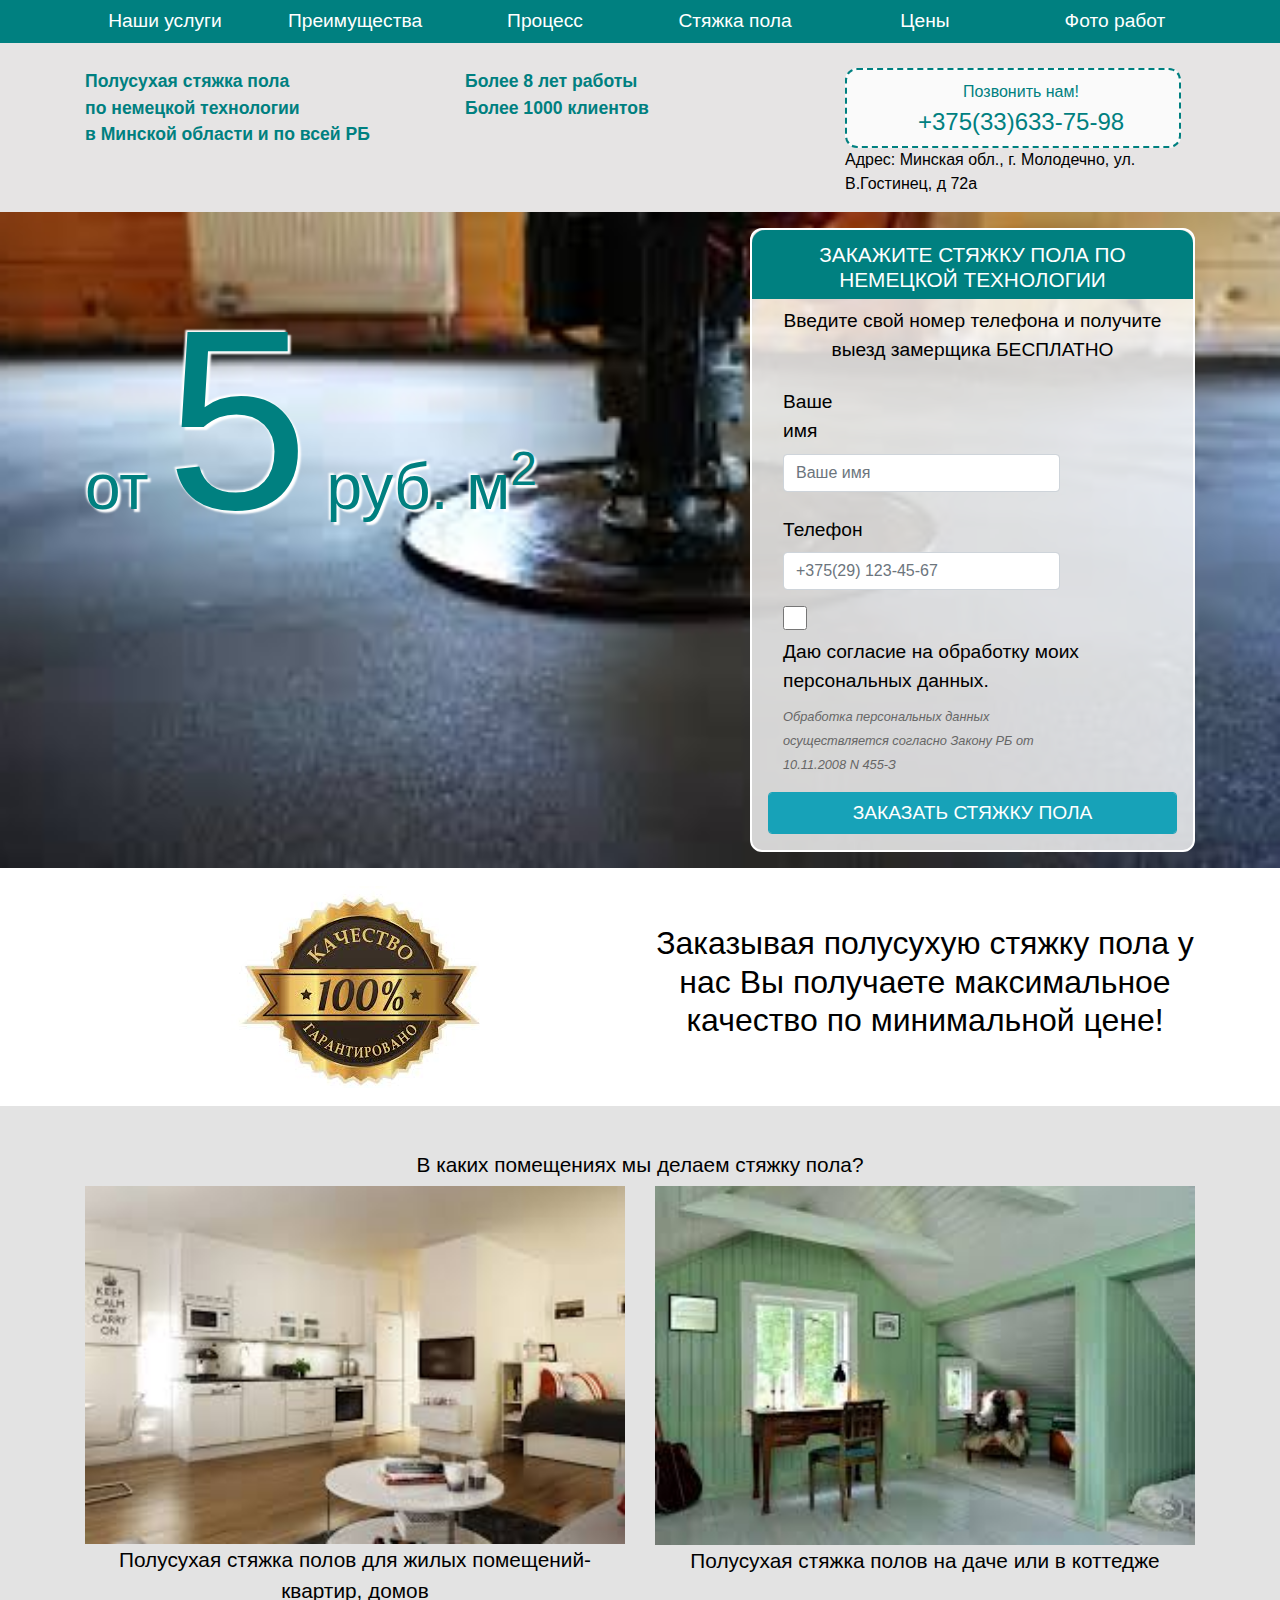
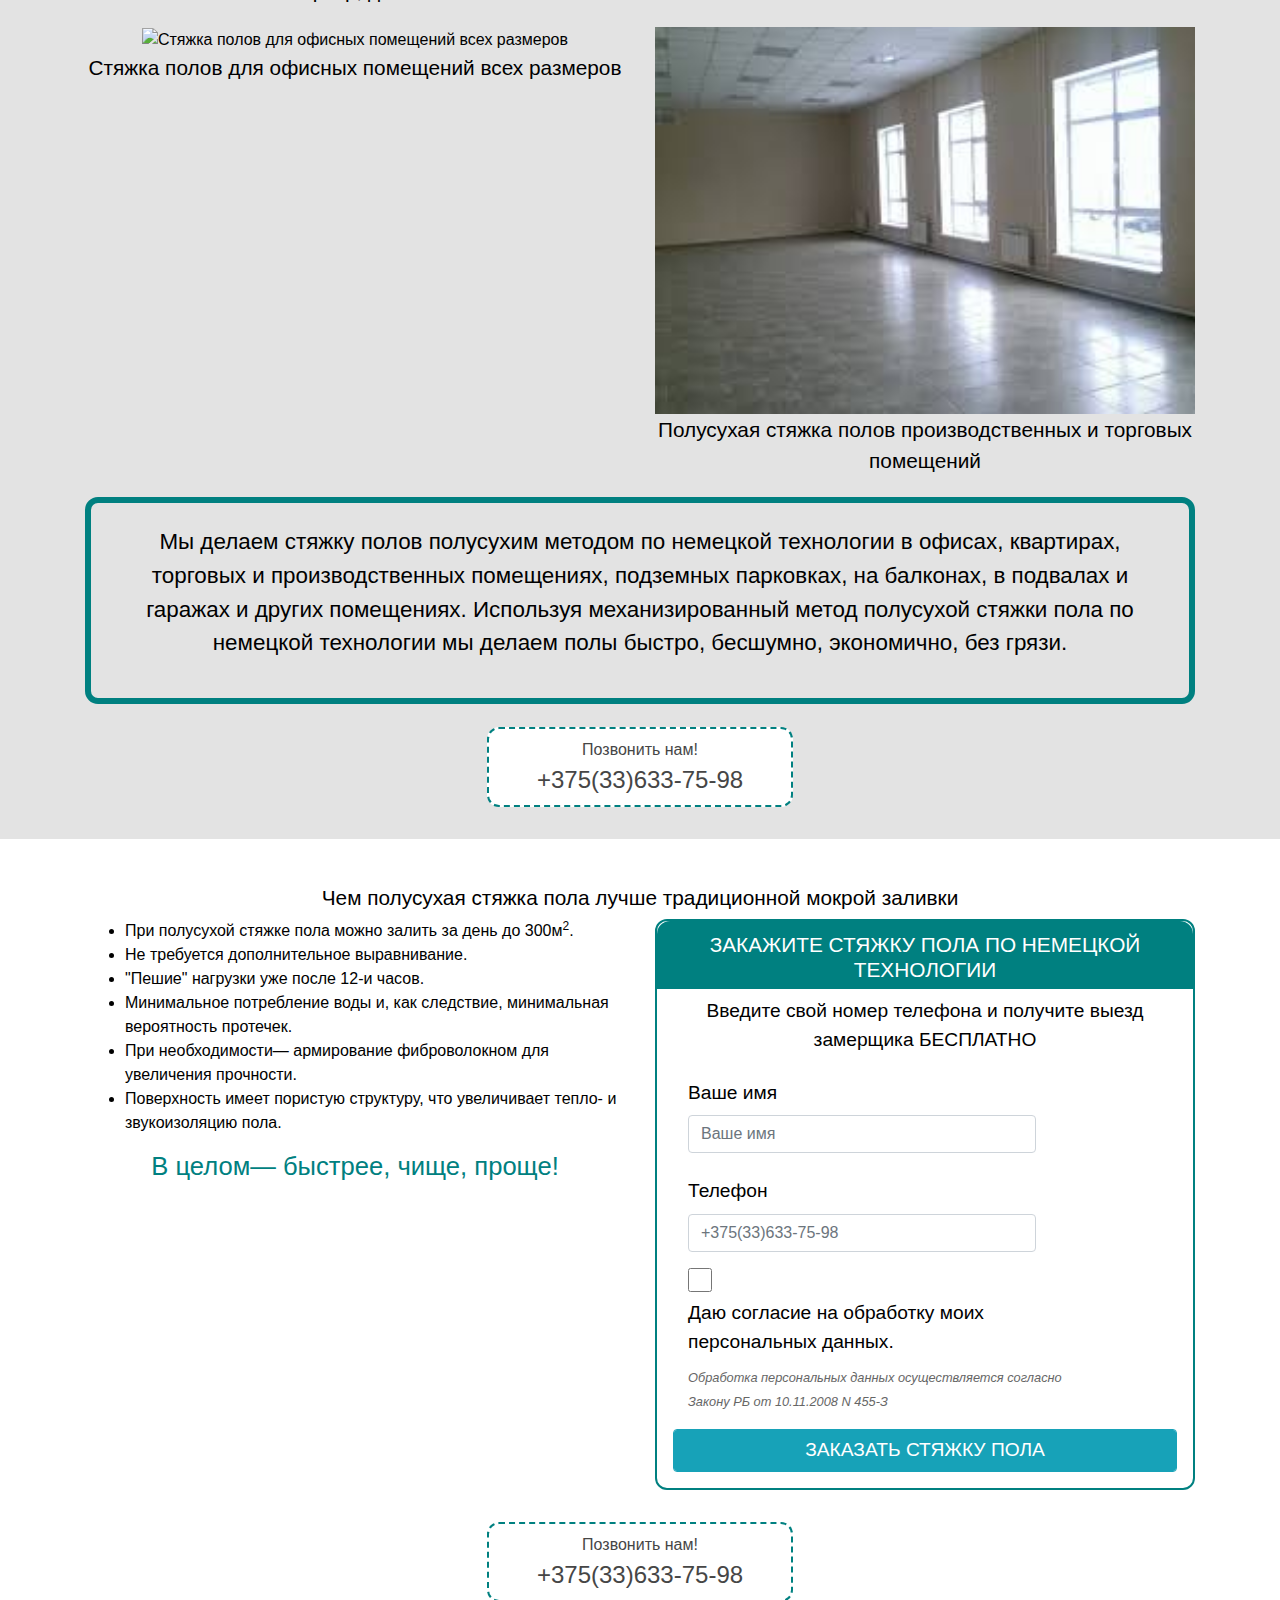
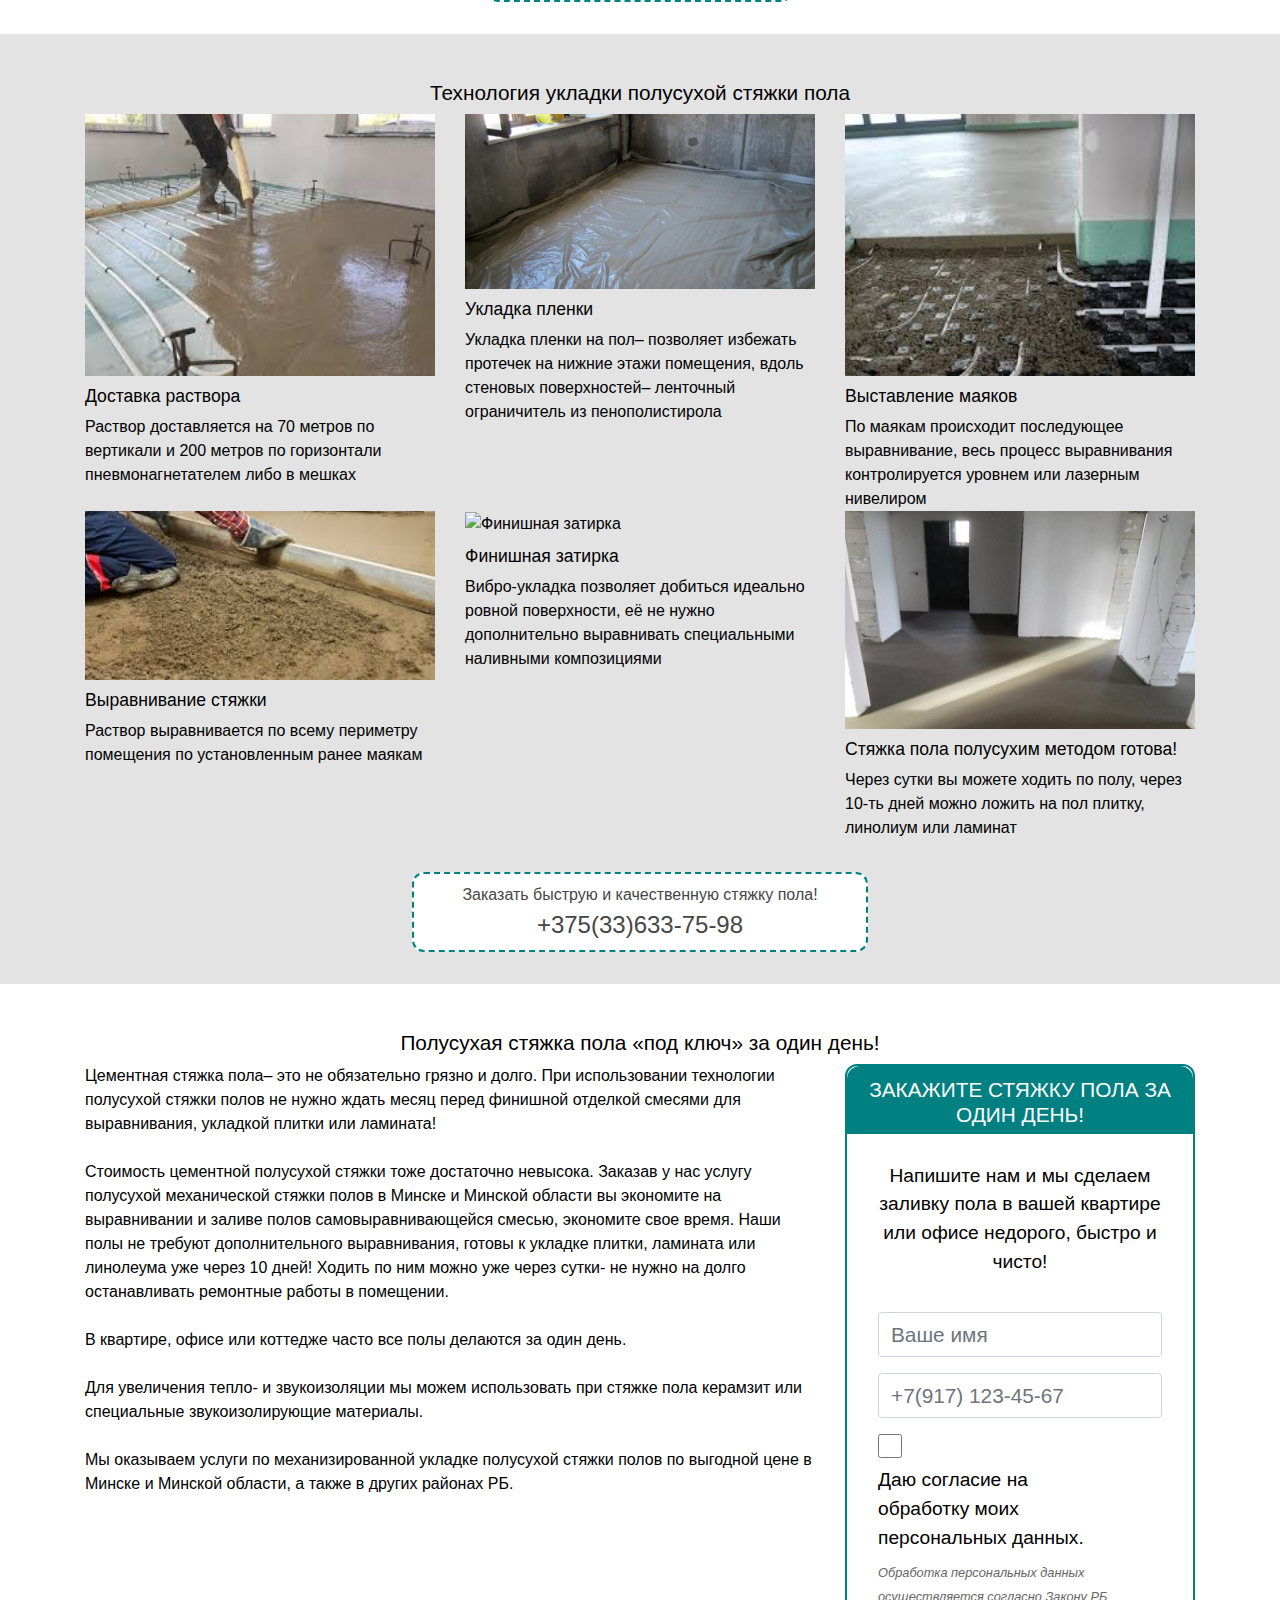
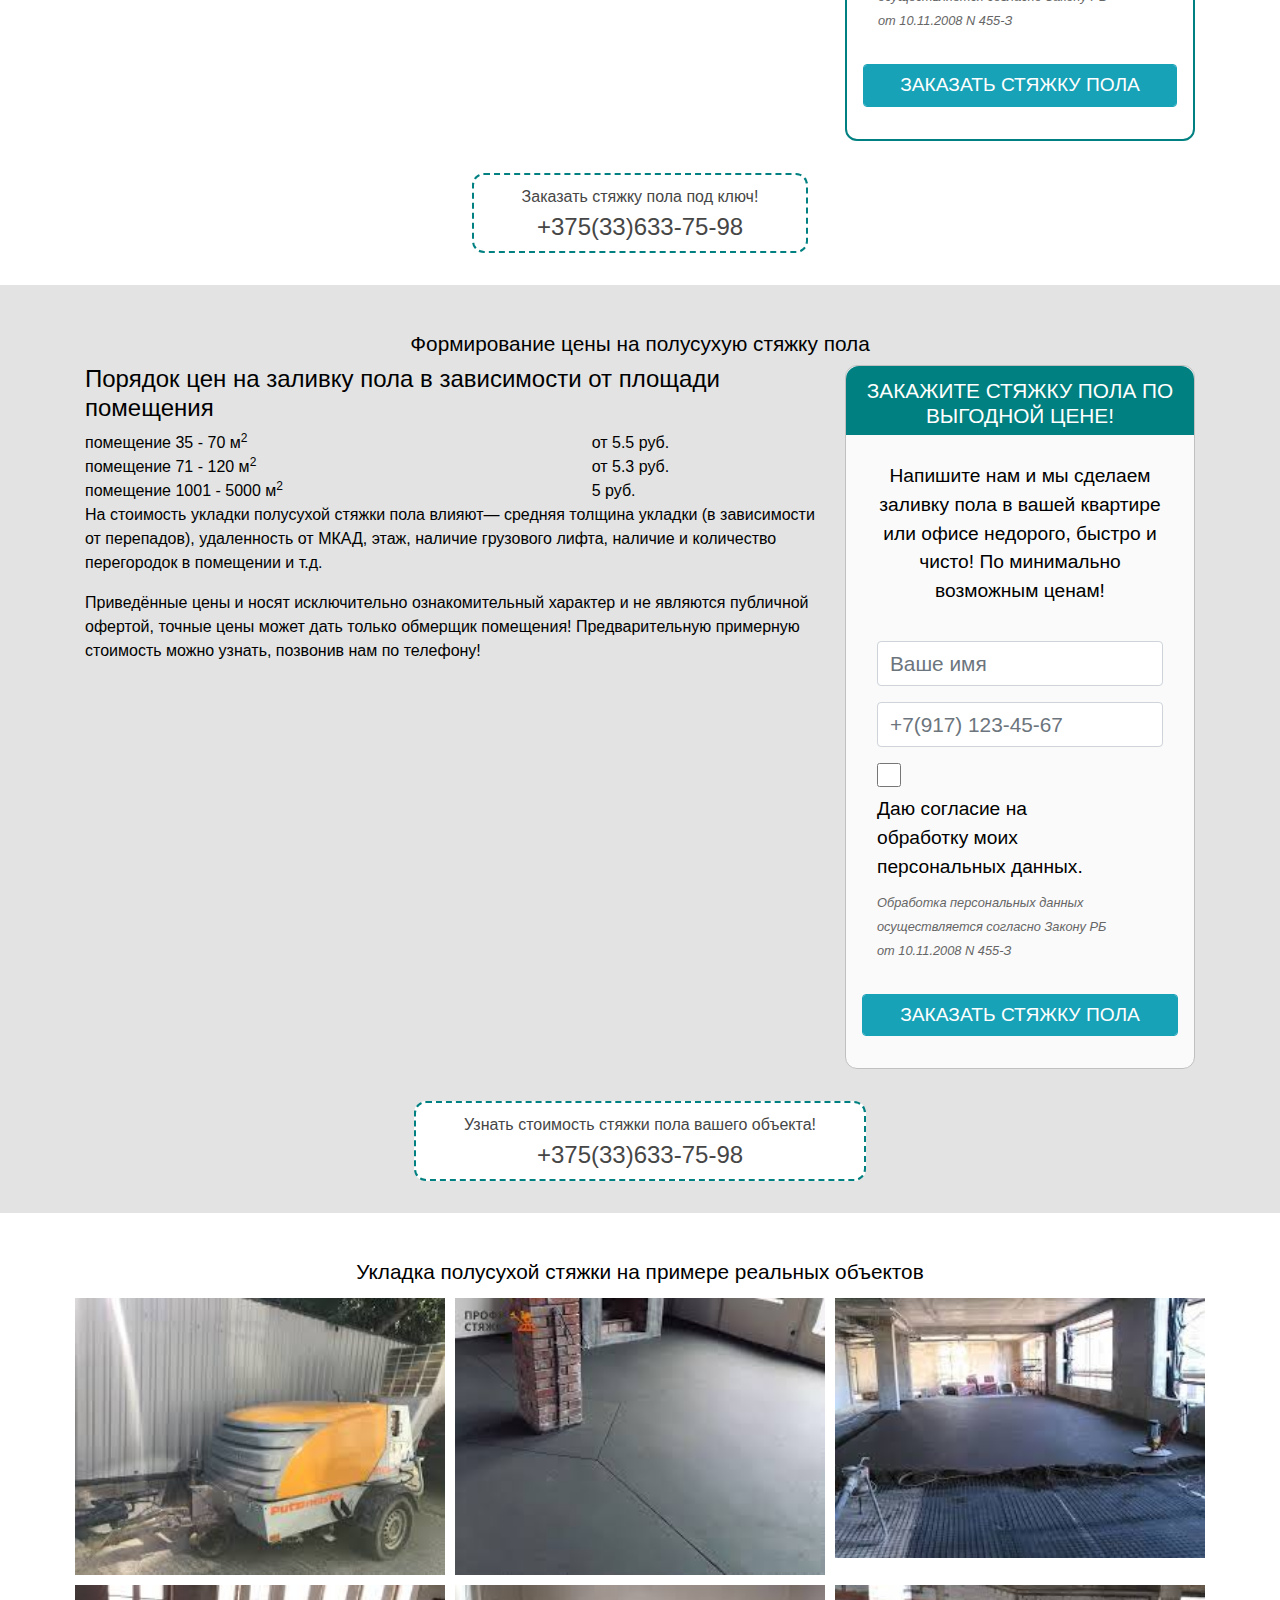
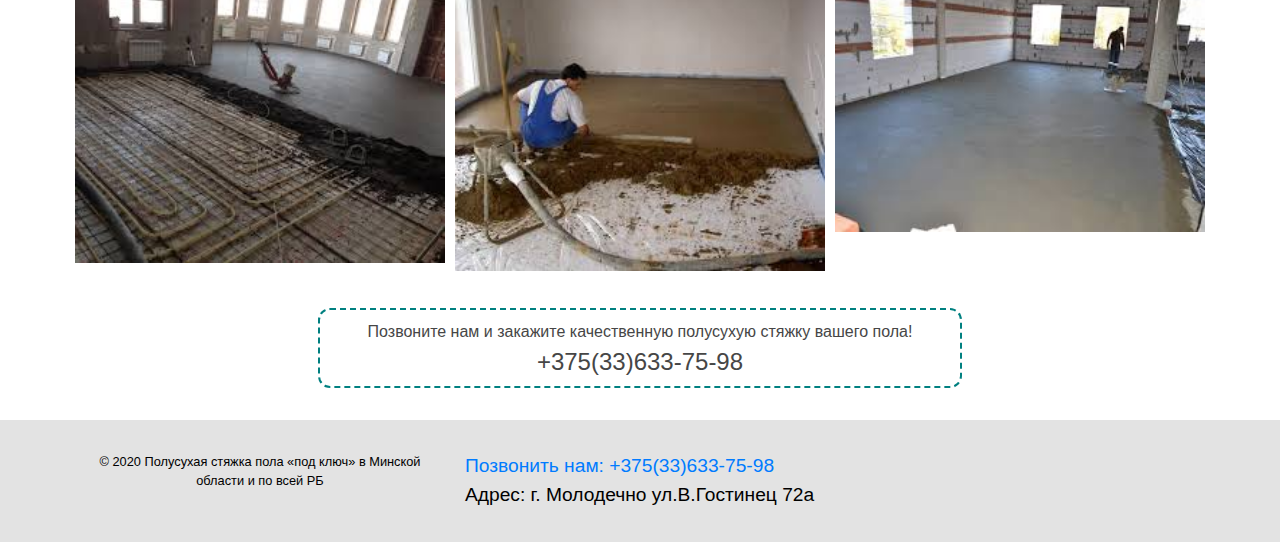
==== project12/index.html @ 66f5b7b9 "add new project" ====
<!DOCTYPE html>
<html lang="en">

<head>
    <meta charset="UTF-8">
    <meta name="viewport" content="width=device-width, initial-scale=1.0">
    <meta name="keywords" content="пол, стяжка, цемент, Молодечно, недорого, качественно">
    <meta name="description"
        content="Стяжка пола. Качественно, недорого. Немецкие технологии. Выезд и консультация бесплатно. Работаем по РБ" />
    <link rel="stylesheet" href="https://stackpath.bootstrapcdn.com/bootstrap/4.3.1/css/bootstrap.min.css"
        integrity="sha384-ggOyR0iXCbMQv3Xipma34MD+dH/1fQ784/j6cY/iJTQUOhcWr7x9JvoRxT2MZw1T" crossorigin="anonymous">
    <!-- <link rel="stylesheet" href="css/bootstrap.min.css"> -->
    <link rel="stylesheet" href="css/homepage.css">
    <link rel="stylesheet" href="css/home_edit.css">
    <!-- <script src="js/bootstrap.min.js"></script> -->
    <!-- <script src="js/bootstrap.bundle.min.js"></script> -->
    <script src="js/script.js"></script>
    <title>Стяжка пола</title>
</head>

<body>
    <a name="topank" id="topank"></a>
    <a href="#topank">
        <div id="topscrol" class="a_topmen_link" hidden rel="#topank">▲</div>
    </a>
    <div class="container_maxmenu menutopfi">
        <div class="container">
            <div class="row">
                <div class="col-lg-2 col-md-2 col-sm-4 col-xs-6 text-center item_fone">
                    <a href="#bl_75" class="topmaxmenu_a a_topmen_link" rel="#bl_75">Наши услуги</a>
                </div>
                <div class="col-lg-2 col-md-2 col-sm-4 col-xs-6 text-center item_fone">
                    <a href="#bl_76" class="topmaxmenu_a a_topmen_link" rel="#bl_76">Преимущества</a>
                </div>
                <div class="col-lg-2 col-md-2 col-sm-4 col-xs-6 text-center item_fone">
                    <a href="#bl_77" class="topmaxmenu_a a_topmen_link" rel="#bl_77">Процесс</a>
                </div>
                <div class="col-lg-2 col-md-2 col-sm-4 col-xs-6 text-center item_fone">
                    <a href="#bl_78" class="topmaxmenu_a a_topmen_link" rel="#bl_78">Стяжка пола</a>
                </div>
                <div class="col-lg-2 col-md-2 col-sm-4 col-xs-6 text-center item_fone">
                    <a href="#bl_79" class="topmaxmenu_a a_topmen_link" rel="#bl_79">Цены</a>
                </div>
                <div class="col-lg-2 col-md-2 col-sm-4 col-xs-6 text-center item_fone">
                    <a href="#bl_80" class="topmaxmenu_a a_topmen_link" rel="#bl_80">Фото работ</a>
                </div>
            </div>
        </div>
    </div>
    <div class="container_topfon">

        <div class="container_topfon2">
            <div class="container">
                <div class="row toprow">
                    <div class="col-xs-12 col-sm-6 col-md-4 col-lg-4  toptext0">
                        <div class="topzagolovok">Полусухая стяжка пола</div>
                        <div class="toptext">
                            <p>по немецкой технологии<br> в Минской области и по всей РБ</p>
                        </div>
                    </div>

                    <div class="col-xs-12 col-sm-6 col-md-4 col-lg-4 toptext1">
                        <div class="topopyt">Более 8 лет работы</div>
                        <div class="topklient">Более 1000 клиентов</div>
                    </div>

                    <div class="col-xs-12 col-sm-12 col-md-4 col-lg-4 toptext2">
                        <a href="tel: +375(33)633-75-98" class="big_phone_knop">
                            <div class="big_phone_text">Позвонить нам!</div>
                            <div class="big_phone">+375(33)633-75-98 </div>
                        </a>

                        <div class="topadr"><span class="big_adres">Адрес: Минская обл., г. Молодечно, ул.
                                В.Гостинец, д 72а
                            </span></div>
                    </div>

                </div>
            </div>
        </div>

        <div class="container_topfon3">
            <!-- <img src="img/fon.jpg" style="width: auto;height: auto;"> -->
            <div class="container">
                <div class="topfon3_position">
                    <div class="row" style="padding-top: 1em; padding-bottom: 1em;">
                        <div class="col-xs-12 col-sm-6 col-md-6 col-lg-7">
                            <div class="home_cendiv_top">
                                от <span class="home_cen_sam"> 5</span> руб. м<sup>2</sup>
                            </div>
                        </div>
                        <div class="col-xs-12 col-sm-6 col-md-6 col-lg-5">
                            <form id="formZAK" class="form-horizontal form_auto_out" autocomplete="" method="post"
                                role="form">

                                <h2>Закажите стяжку пола по немецкой технологии</h2>

                                <div class="formZAKtext">Введите свой номер телефона и получите выезд замерщика
                                    БЕСПЛАТНО</div>

                                <div class="bloleft">

                                    <div class="form-group" style="padding-left:0px;">

                                        <label for="name" class="col-sm-3">Ваше имя</label>
                                        <div class="col-sm-9">
                                            <input class="form-control" data-name="Ваше имя" name="name" id="name"
                                                type="text" maxlength="255" value="" required="required"
                                                placeholder="Ваше имя">
                                        </div>
                                    </div>


                                    <div class="form-group" style="padding-left:0px;">
                                        <label for="tel" class="col-sm-3">Телефон</label>
                                        <div class="col-sm-9">
                                            <input class="form-control" data-name="Телефон" name="tel" id="tel"
                                                type="tel" maxlength="25" value="" placeholder="+375(29) 123-45-67"
                                                required="required">
                                        </div>
                                    </div>

                                    <div class="form-group" style="padding-left:0px;">

                                        <div class="col-sm-1">
                                            <input class="form-control" data-name="Согласие на обработку данных"
                                                name="soglas" id="soglas" type="checkbox"
                                                value="Даю согласие на обработку моих персональных данных"
                                                required="required">
                                        </div>
                                        <div class="col-sm-10"><label for="soglas">Даю согласие на обработку моих
                                                персональных данных.</label></div>
                                        <div class="col-sm-10"><em>Обработка персональных данных осуществляется согласно
                                                Закону
                                                РБ от 10.11.2008 N 455-З</em></div>

                                    </div>



                                    <input id="sendmail" type="submit" class="form-control btn btn-info"
                                        style="font-size: 1.2em; text-transform: uppercase;"
                                        value="Заказать стяжку пола">

                                </div>

                            </form>
                            <div class="clear"></div>

                        </div>
                    </div>
                </div>
            </div>
        </div>
    </div>
    <div class="container_topfon4">
        <div class="container">
            <div class="row" style="padding-top: 1em; padding-bottom: 1em;">
                <div class="col col-xs-12 col-sm-12 col-md-12 col-lg-6 text-center madal1">
                    <!-- <img src="/img/medal3.jpg" style="width: 100%; max-width: 200px;"> -->
                    <img src="img/medal3.jpg" class="img_madal1">
                </div>
                <div class="col col-xs-12 col-sm-12 col-md-12 col-lg-6 madal2">
                    Заказывая полусухую стяжку пола у нас Вы получаете максимальное качество по минимальной цене!
                </div>
            </div>
        </div>
    </div>
    <div class="max_container">
        <div class="container">
            <a name="bl_75" id="bl_75"></a>
            <div class="row">
                <div class="col-lg-12 col-md-12 col-sm-12 col-xs-12 text-center">
                    <h2 class="blokh2">В каких помещениях мы делаем стяжку пола?</h2>
                </div>
            </div>
            <div class="row">
                <div class="col-lg-12 col-md-12 col-sm-12 col-xs-12 text-center">

                </div>
            </div>

            <div class="row">

                <div class="col-lg-6 col-md-6 col-sm-12 col-xs-12 text-center blok1imgdiv">
                    <div class="bl1imdiv"><img src="img/flat.jpg"
                            title="Полусухая стяжка полов для жилых помещений- квартир, домов"
                            style="width: 100%; max-width: 600px;"></div>
                    <div class="bl1texdiv">Полусухая стяжка полов для жилых помещений- квартир, домов</div>
                </div>

                <div class="col-lg-6 col-md-6 col-sm-12 col-xs-12 text-center blok1imgdiv">
                    <div class="bl1imdiv"><img src="img/House.jpg" title="Полусухая стяжка полов на даче или в коттедже"
                            style="width: 100%; max-width: 600px;"></div>
                    <div class="bl1texdiv">Полусухая стяжка полов на даче или в коттедже</div>
                </div>

                <div class="col-lg-6 col-md-6 col-sm-12 col-xs-12 text-center blok1imgdiv">
                    <div class="bl1imdiv"><img src="img/ofice.jpg"
                            title="Стяжка полов для офисных помещений всех размеров"
                            style="width: 100%; max-width: 600px;"></div>
                    <div class="bl1texdiv">Стяжка полов для офисных помещений всех размеров</div>
                </div>

                <div class="col-lg-6 col-md-6 col-sm-12 col-xs-12 text-center blok1imgdiv">
                    <div class="bl1imdiv"><img src="img/Plant.jpg"
                            title="Полусухая стяжка полов производственных и торговых помещений"
                            style="width: 100%; max-width: 600px;"></div>
                    <div class="bl1texdiv">Полусухая стяжка полов производственных и торговых помещений</div>
                </div>

            </div>

            <div class="row">
                <div class="col-lg-12 col-md-12 col-sm-12 col-xs-12 text-center ">
                    <div class="blok1text">
                        <p>Мы делаем стяжку полов полусухим методом по немецкой технологии в офисах, квартирах, торговых
                            и производственных помещениях, подземных парковках, на балконах, в подвалах и гаражах и
                            других помещениях. Используя механизированный метод полусухой стяжки пола по немецкой
                            технологии мы делаем полы быстро, бесшумно, экономично, без грязи.</p>
                    </div>
                </div>
            </div>


            <div class="row">
                <div class="col-lg-12 col-md-12 col-sm-12 col-xs-12 text-center ">
                    <a href="tel: +375336337598" class="big_phone_knop2">
                        <div class="big_phone_text">Позвонить нам!</div>
                        <div class="big_phone">+375(33)633-75-98 </div>
                    </a>


                </div>
            </div>







        </div>
    </div>
    <div class="max_container">
        <div class="container">
            <a name="bl_76" id="bl_76"></a>
            <div class="row">
                <div class="col-lg-12 col-md-12 col-sm-12 col-xs-12 text-center">
                    <h2 class="blokh2">Чем полусухая стяжка пола лучше традиционной мокрой заливки</h2>
                </div>
            </div>
            <div class="row">
                <div class="col-lg-12 col-md-12 col-sm-12 col-xs-12 text-center">

                </div>
            </div>


            <div class="row">
                <div class="col-lg-6 col-md-6 col-sm-12 col-xs-12 ">
                    <div class="blok2text">
                        <ul>
                            <li>При полусухой стяжке пола можно залить за день до 300м<sup>2</sup>.</li>
                            <li>Не требуется дополнительное выравнивание.</li>
                            <li>"Пешие" нагрузки уже после 12-и часов.</li>
                            <li>Минимальное потребление воды и, как следствие, минимальная вероятность протечек.</li>
                            <li>При необходимости— армирование фиброволокном для увеличения прочности.</li>
                            <li>Поверхность имеет пористую структуру, что увеличивает тепло- и звукоизоляцию пола.</li>
                        </ul>
                        <h3>В целом— быстрее, чище, проще!</h3>
                    </div>
                </div>

                <div class="col-lg-6 col-md-6 col-sm-12 col-xs-12 text-center">
                    <form id="formZAK2" class="form-horizontal form_auto_out" autocomplete="" method="post" role="form">

                        <h2>Закажите стяжку пола по немецкой технологии</h2>

                        <div class="formZAKtext">Введите свой номер телефона и получите выезд замерщика БЕСПЛАТНО</div>

                        <div class="bloleft text-left">

                            <div class="form-group" style="padding-left:0px;">
                                <label for="name1" class="col-sm-3">Ваше имя</label>
                                <div class="col-sm-9">
                                    <input class="form-control" data-name="Ваше имя" name="name1" id="name1" type="text"
                                        maxlength="255" value="" required="required" placeholder="Ваше имя">
                                </div>
                            </div>


                            <div class="form-group" style="padding-left:0px;">
                                <label for="tel1" class="col-sm-3">Телефон</label>
                                <div class="col-sm-9">
                                    <input class="form-control" data-name="Телефон" name="tel1" id="tel1" type="tel"
                                        maxlength="25" value="" placeholder="+375(33)633-75-98" required="required">
                                </div>
                            </div>

                            <div class="form-group" style="padding-left:0px;">

                                <div class="col-sm-1">
                                    <input class="form-control" data-name="Согласие на обработку данных" name="soglas1"
                                        id="soglas1" type="checkbox"
                                        value="Даю согласие на обработку моих персональных данных" required="required">
                                </div>
                                <div class="col-sm-10"><label for="soglas1">Даю согласие на обработку моих персональных
                                        данных.</label></div>
                                <div class="col-sm-10"><em>Обработка персональных данных осуществляется согласно Закону
                                        РБ от 10.11.2008 N 455-З</em></div>

                            </div>



                            <input id="sendmail" type="submit" class="form-control btn btn-info"
                                style="font-size: 1.2em; text-transform: uppercase;" value="Заказать стяжку пола">

                        </div>

                    </form>
                    <div class="clear"></div>

                </div>

            </div>

            <div class="row">
                <div class="col-lg-12 col-md-12 col-sm-12 col-xs-12 text-center " style="padding-top: 2em;">
                    <a href="tel: +375336337598" class="big_phone_knop2">
                        <div class="big_phone_text">Позвонить нам!</div>
                        <div class="big_phone">+375(33)633-75-98 </div>
                    </a>
                </div>
            </div>






        </div>
    </div>
    <div class="max_container">
        <div class="container">
            <a name="bl_77" id="bl_77"></a>
            <div class="row">
                <div class="col-lg-12 col-md-12 col-sm-12 col-xs-12 text-center">
                    <h2 class="blokh2">Технология укладки полусухой стяжки пола</h2>
                </div>
            </div>
            <div class="row">
                <div class="col-lg-12 col-md-12 col-sm-12 col-xs-12 text-center">

                </div>
            </div>



            <div class="row">
                <div class="col-lg-4 col-md-4 col-sm-6 col-xs-12 fff">
                    <div class="bl3one">
                        <div class="bl3imdiv"><img src="img/rastv.jpg" title="Доставка раствора"
                                style="width: 100%; max-width: 800px;"></div>
                        <div class="blok3nazv">
                            <h3>Доставка раствора</h3>
                        </div>
                        <div class="blok3text">Раствор доставляется на 70 метров по вертикали и 200 метров по
                            горизонтали пневмонагнетателем либо в мешках</div>
                    </div>
                </div>

                <div class="col-lg-4 col-md-4 col-sm-6 col-xs-12 fff">
                    <div class="bl3one">
                        <div class="bl3imdiv"><img src="img/plenka.jpg" title="Укладка пленки"
                                style="width: 100%; max-width: 800px;"></div>
                        <div class="blok3nazv">
                            <h3>Укладка пленки</h3>
                        </div>
                        <div class="blok3text">Укладка пленки на пол– позволяет избежать протечек на нижние этажи
                            помещения, вдоль стеновых поверхностей– ленточный ограничитель из пенополистирола</div>
                    </div>
                </div>

                <div class="col-lg-4 col-md-4 col-sm-6 col-xs-12 fff">
                    <div class="bl3one">
                        <div class="bl3imdiv"><img src="img/mayak.jpg" title="Выставление маяков"
                                style="width: 100%; max-width: 800px;"></div>
                        <div class="blok3nazv">
                            <h3>Выставление маяков</h3>
                        </div>
                        <div class="blok3text">По маякам происходит последующее выравнивание, весь процесс выравнивания
                            контролируется уровнем или лазерным нивелиром</div>
                    </div>
                </div>

                <div class="col-lg-4 col-md-4 col-sm-6 col-xs-12 fff">
                    <div class="bl3one">
                        <div class="bl3imdiv"><img src="img/vyrav.jpg" title="Выравнивание стяжки"
                                style="width: 100%; max-width: 800px;"></div>
                        <div class="blok3nazv">
                            <h3>Выравнивание стяжки</h3>
                        </div>
                        <div class="blok3text">Раствор выравнивается по всему периметру помещения по установленным ранее
                            маякам</div>
                    </div>
                </div>

                <div class="col-lg-4 col-md-4 col-sm-6 col-xs-12 fff">
                    <div class="bl3one">
                        <div class="bl3imdiv"><img src="img/IMG21.jpg" title="Финишная затирка"
                                style="width: 100%; max-width: 800px;"></div>
                        <div class="blok3nazv">
                            <h3>Финишная затирка</h3>
                        </div>
                        <div class="blok3text">Вибро-укладка позволяет добиться идеально ровной поверхности, её не нужно
                            дополнительно выравнивать специальными наливными композициями </div>
                    </div>
                </div>

                <div class="col-lg-4 col-md-4 col-sm-6 col-xs-12 ">
                    <div class="bl3one zelen">
                        <div class="bl3imdiv"><img src="img/IMG31.jpg" title="Стяжка пола полусухим методом готова!"
                                style="width: 100%; max-width: 800px;">
                        </div>
                        <div class="blok3nazv">
                            <h3>Стяжка пола полусухим методом готова!</h3>
                        </div>
                        <div class="blok3text">Через сутки вы можете ходить по полу, через 10-ть дней можно ложить на
                            пол плитку, линолиум или ламинат</div>
                    </div>
                </div>

            </div>


            <div class="row">
                <div class="col-lg-12 col-md-12 col-sm-12 col-xs-12 text-center " style="padding-top: 2em;">
                    <a href="tel: +375336337598" class="big_phone_knop2">
                        <div class="big_phone_text">Заказать быструю и качественную стяжку пола!</div>
                        <div class="big_phone">+375(33)633-75-98 </div>
                    </a>
                </div>
            </div>





        </div>
    </div>
    <div class="max_container">
        <div class="container">
            <a name="bl_78" id="bl_78"></a>
            <div class="row">
                <div class="col-lg-12 col-md-12 col-sm-12 col-xs-12 text-center">
                    <h2 class="blokh2">Полусухая стяжка пола «под ключ» за один день!</h2>
                </div>
            </div>
            <div class="row">
                <div class="col-lg-12 col-md-12 col-sm-12 col-xs-12 text-center">

                </div>
            </div>




            <div class="row">
                <div class="col-lg-8 col-md-8 col-sm-12 col-xs-12 ">
                    <div class="blok4text">
                        <p>Цементная стяжка пола– это не обязательно грязно и долго. При использовании технологии
                            полусухой стяжки полов не нужно ждать месяц перед финишной отделкой смесями для
                            выравнивания, укладкой плитки или ламината! <br><br>Стоимость цементной полусухой стяжки
                            тоже достаточно невысока. Заказав у нас услугу полусухой механической стяжки полов в Минске
                            и Минской области вы экономите на выравнивании и заливе полов самовыравнивающейся смесью,
                            экономите свое время. Наши полы не требуют дополнительного выравнивания, готовы к укладке
                            плитки, ламината или линолеума уже через 10 дней! Ходить по ним можно уже через сутки- не
                            нужно на долго останавливать ремонтные работы в помещении.<br><br>В квартире, офисе или
                            коттедже часто все полы делаются за один день.<br><br>Для увеличения тепло- и звукоизоляции
                            мы можем использовать при стяжке пола керамзит или специальные звукоизолирующие
                            материалы.<br><br>Мы оказываем услуги по механизированной укладке полусухой стяжки полов по
                            выгодной цене в Минске и Минской области, а также в других районах РБ.</p>
                    </div>
                </div>

                <div class="col-lg-4 col-md-4 col-sm-12 col-xs-12 text-center">
                    <form id="formZAK3" class="form-horizontal form_auto_out" autocomplete="" method="post" role="form">

                        <h2>Закажите стяжку пола за один день!</h2>

                        <div class="formZAKtext" style="padding-top: 1em; padding-bottom: 1em;">Напишите нам и мы
                            сделаем заливку пола в вашей квартире или офисе недорого, быстро и чисто!</div>

                        <div class="bloleft text-left">

                            <div class="form-group" style="padding-left:0px;">
                                <div class="col-sm-12">
                                    <input style="font-size: 1.3em;" class="form-control" data-name="Ваше имя"
                                        name="name2" id="name2" type="text" maxlength="255" value="" required="required"
                                        placeholder="Ваше имя">
                                </div>
                            </div>


                            <div class="form-group" style="padding-left:0px;">
                                <div class="col-sm-12">
                                    <input style="font-size: 1.3em;" class="form-control" data-name="Телефон"
                                        name="tel2" id="tel2" type="tel" maxlength="25" value=""
                                        placeholder="+7(917) 123-45-67" required="required">
                                </div>
                            </div>

                            <div class="form-group" style="padding-left:0px;">

                                <div class="col-sm-1">
                                    <input class="form-control" data-name="Согласие на обработку данных" name="soglas2"
                                        id="soglas2" type="checkbox"
                                        value="Даю согласие на обработку моих персональных данных" required="required">
                                </div>
                                <div class="col-sm-10"><label for="soglas2">Даю согласие на обработку моих персональных
                                        данных.</label></div>
                                <div class="col-sm-10"><em>Обработка персональных данных осуществляется согласно Закону
                                        РБ от 10.11.2008 N 455-З</em></div>

                            </div>


                            <div style="padding-top: 1em; padding-bottom: 1em;">
                                <input id="sendmail" type="submit" class="form-control btn btn-info"
                                    style="font-size: 1.2em; text-transform: uppercase; " value="Заказать стяжку пола">
                            </div>

                        </div>

                    </form>

                    <div class="clear"></div>
                </div>

            </div>


            <div class="row">
                <div class="col-lg-12 col-md-12 col-sm-12 col-xs-12 text-center " style="padding-top: 2em;">
                    <a href="tel: +375336337598" class="big_phone_knop2">
                        <div class="big_phone_text">Заказать стяжку пола под ключ!</div>
                        <div class="big_phone">+375(33)633-75-98 </div>
                    </a>
                </div>
            </div>




        </div>
    </div>
    <div class="max_container">
        <div class="container">
            <a name="bl_79" id="bl_79"></a>
            <div class="row">
                <div class="col-lg-12 col-md-12 col-sm-12 col-xs-12 text-center">
                    <h2 class="blokh2">Формирование цены на полусухую стяжку пола</h2>
                </div>
            </div>
            <div class="row">
                <div class="col-lg-12 col-md-12 col-sm-12 col-xs-12 text-center">

                </div>
            </div>





            <div class="row">
                <div class="col-lg-8 col-md-8 col-sm-12 col-xs-12 ">
                    <div class="blok5text">

                        <h4>Порядок цен на заливку пола в зависимости от площади помещения</h4>

                        <div class="row pcen">
                            <div class="col-lg-8 col-md-8 col-sm-8 col-xs-8 ">
                                помещение 35 - 70 м<sup>2</sup>
                            </div>
                            <div class="col-lg-4 col-md-4 col-sm-4 col-xs-4 cece">
                                от 5.5 руб.
                            </div>
                        </div>

                        <div class="row  pcen">
                            <div class="col-lg-8 col-md-8 col-sm-8 col-xs-8 ">
                                помещение 71 - 120 м<sup>2</sup>
                            </div>
                            <div class="col-lg-4 col-md-4 col-sm-4 col-xs-4 cece">
                                от 5.3 руб.
                            </div>
                        </div>

                        <div class="row  pcen">
                            <div class="col-lg-8 col-md-8 col-sm-8 col-xs-8 ">
                                помещение 1001 - 5000 м<sup>2</sup>
                            </div>
                            <div class="col-lg-4 col-md-4 col-sm-4 col-xs-4 cece">
                                5 руб.
                            </div>
                        </div>

                        <div class="row  ">
                            <div class="col-lg-12 col-md-12 col-sm-12 col-xs-12 pcentext">
                                <p>На стоимость укладки полусухой стяжки пола влияют— средняя толщина укладки (в
                                    зависимости от перепадов), удаленность от МКАД, этаж, наличие грузового лифта,
                                    наличие и количество перегородок в помещении и т.д.</p>
                            </div>
                        </div>

                        <div class="row  ">
                            <div class="col-lg-12 col-md-12 col-sm-12 col-xs-12 pcentext2">
                                Приведённые цены и носят исключительно ознакомительный характер и не являются публичной
                                офертой,
                                точные цены может дать только обмерщик помещения! Предварительную примерную стоимость
                                можно узнать, позвонив нам по телефону!
                            </div>
                        </div>

                    </div>
                </div>

                <div class="col-lg-4 col-md-4 col-sm-12 col-xs-12 text-center">
                    <form id="formZAK4" class="form-horizontal form_auto_out" autocomplete="" method="post" role="form"
                        style="border: 1px solid silver;">

                        <h2>Закажите стяжку пола по выгодной цене!</h2>

                        <div class="formZAKtext" style="padding-top: 1em; padding-bottom: 1em;">Напишите нам и мы
                            сделаем заливку пола в вашей квартире или офисе недорого, быстро и чисто! По минимально
                            возможным ценам!</div>

                        <div class="bloleft text-left">

                            <div class="form-group" style="padding-left:0px;">
                                <div class="col-sm-12">
                                    <input style="font-size: 1.3em;" class="form-control" data-name="Ваше имя"
                                        name="name3" id="name3" type="text" maxlength="255" value="" required="required"
                                        placeholder="Ваше имя">
                                </div>
                            </div>


                            <div class="form-group" style="padding-left:0px;">
                                <div class="col-sm-12">
                                    <input style="font-size: 1.3em;" class="form-control" data-name="Телефон"
                                        name="tel3" id="tel3" type="tel" maxlength="25" value=""
                                        placeholder="+7(917) 123-45-67" required="required">
                                </div>
                            </div>

                            <div class="form-group" style="padding-left:0px;">

                                <div class="col-sm-1">
                                    <input class="form-control" data-name="Согласие на обработку данных" name="soglas3"
                                        id="soglas3" type="checkbox"
                                        value="Даю согласие на обработку моих персональных данных" required="required">
                                </div>
                                <div class="col-sm-10"><label for="soglas3">Даю согласие на обработку моих персональных
                                        данных.</label></div>
                                <div class="col-sm-10"><em>Обработка персональных данных осуществляется согласно Закону
                                        РБ от 10.11.2008 N 455-З</em></div>

                            </div>


                            <div style="padding-top: 1em; padding-bottom: 1em;">
                                <input id="sendmail" type="submit" class="form-control btn btn-info"
                                    style="font-size: 1.2em; text-transform: uppercase; " value="Заказать стяжку пола">
                            </div>

                        </div>

                    </form>

                    <div class="clear"></div>
                </div>

            </div>


            <div class="row">
                <div class="col-lg-12 col-md-12 col-sm-12 col-xs-12 text-center " style="padding-top: 2em;">
                    <a href="tel: +375336337598" class="big_phone_knop2">
                        <div class="big_phone_text">Узнать стоимость стяжки пола вашего объекта!</div>
                        <div class="big_phone">+375(33)633-75-98 </div>
                    </a>
                </div>
            </div>



        </div>
    </div>

    <div class="max_container">
        <div class="container">
            <a name="bl_80" id="bl_80"></a>
            <div class="row">
                <div class="col-lg-12 col-md-12 col-sm-12 col-xs-12 text-center">
                    <h2 class="blokh2">Укладка полусухой стяжки на примере реальных объектов</h2>
                </div>
            </div>
            <div class="row">
                <div class="col-lg-12 col-md-12 col-sm-12 col-xs-12 text-center">

                </div>
            </div>

            <div class="row picture-block">
                <!-- <div class="col-lg-4 col-md-4 col-sm-6 col-xs-12 fff">
                    <div class="picture" id="images">
                        <div> -->
                <div class="col-lg-4 col-md-4 col-sm-6 col-xs-12 fff picture-work">
                    <img src="img/pol1.jpg" alt="img1" class="img1"></div>
                <div class="col-lg-4 col-md-4 col-sm-6 col-xs-12 fff picture-work">
                    <img src="img/pol9.jpg" alt="img2" class="img1"></div>
                <div class="col-lg-4 col-md-4 col-sm-6 col-xs-12 fff picture-work">
                    <img src="img/pol3.jpg" alt="img3" class="img1"></div>
                <!-- </div> -->
                <!-- <div> -->
                <div class="col-lg-4 col-md-4 col-sm-6 col-xs-12 fff picture-work">
                    <img src="img/pol4.jpg" alt="img4" class="img1"></div>
                <div class="col-lg-4 col-md-4 col-sm-6 col-xs-12 fff picture-work">
                    <img src="img/pol5.jpg" alt="img5" class="img1"></div>
                <div class="col-lg-4 col-md-4 col-sm-6 col-xs-12 fff picture-work">
                    <img src="img/pol12.jpg" alt="img6" class="img1"></div>
                <!-- </div> -->
                <!-- </div> -->
                <!-- </div> -->
            </div>


            <div class="row">
                <div class="col-lg-12 col-md-12 col-sm-12 col-xs-12 text-center " style="padding-top: 2em;">
                    <a href="tel:+375336337598" class="big_phone_knop2">
                        <div class="big_phone_text">Позвоните нам и закажите качественную полусухую стяжку вашего пола!
                        </div>
                        <div class="big_phone">+375(33)633-75-98 </div>
                    </a>
                </div>
            </div>


        </div>
    </div>
    <div class="max_container">
        <div class="container futer">
            <div class="row">
                <div class="col-sm-4 text-center" style="font-size: 0.8em;">
                    © 2020 Полусухая стяжка пола «под ключ» в Минской области и по всей РБ
                </div>
                <div class="col-sm-8" style="font-size: 1.2em;">
                    <div><a href="tel: +375336337598" class="">
                            Позвонить нам: +375(33)633-75-98 </a></div>
                    <div class="">Адрес: г. Молодечно ул.В.Гостинец 72а</div>
                </div>
            </div>
        </div>
    </div>
</body>

</html>
---- project12/css/homepage.css ----
body {
    background-color: #fff;
    /* background-image: url(/userfiles/bg/bg-light-4837-1.jpg); */
    font-family: 'UbuntuCondensedRegular', sans-serif;
    /* font-family: Verdana, Geneva, sans-serif; */
    padding-top: 0px;
    color: #000;
}
.container_maxmenu {
    display: block;
    width: 100%;
    -moz-box-sizing: border-box;
    -webkit-box-sizing: border-box;
    box-sizing: border-box;
    float: left;
    /* background-color: rgb(168, 101, 138); */
    /* background-color:#c9508c; */
    background-color: teal;
    padding-top: 0.2em;
    padding-bottom: 0.2em;
}
.topmaxmenu_a {
    display: block;
    width: 100%;
    -moz-box-sizing: border-box;
    -webkit-box-sizing: border-box;
    box-sizing: border-box;
    float: left;
    color: #fff;
    font-size: 1.2em;
    padding: 0.2em;
    
}
.item_fone >a {
    text-decoration: none;
    color: #fff;
}
.item_fone:hover {
    background: #02bac7;
}
.topzagolovok, .toptext, .topopyt, .topklient {
font-size: 1.1em;
color: teal;
font-weight: bold;
/* text-shadow: 3px 3px 2px #fff, -2px -2px 2px #fff; */
}
.container_topfon2 {
    background: rgba(224, 221, 221, 0.8);
    padding: 1.0em;
    padding-top: 1.6em;
}
.container_topfon2, .container_topfon3 {
    display: block;
    width: 100%;
    -moz-box-sizing: border-box;
    -webkit-box-sizing: border-box;
    box-sizing: border-box;
    float: left;
}
.container_topfon3 {
    background: url("../img/fon.jpg") bottom no-repeat;
    background-size: cover;
    /* opacity: 0.5; */
    /* position: absolute; */
}

.home_cen_sam, .home_cendiv_top{
    font-size: 4.0em;
    /* color: #c9508c; */
    color:teal;
    /* color: #1031eb; */
    text-shadow: 3px 3px 2px #fff, -2px -2px 2px #fff;
}

#formZAK, #formZAK2, #formZAK3, #formZAK4 {
    display: block;
    width: 100%;
    -moz-box-sizing: border-box;
    -webkit-box-sizing: border-box;
    box-sizing: border-box;
    float: left;
    background: rgba(255,255, 255, 0.8);
    /* padding: 1.0em; */
    padding-top: 0px;
    -webkit-border-radius: 12px;
    -moz-border-radius: 12px;
    border-radius: 12px;
    /* border: 2px solid #c9508c; */
    border: 2px solid teal;
}
.clear {
	/*Лечение потока с помощью отмены обтекания*/
	clear: both;
}
#formZAK {
    border: 2px solid #fff;
}
#formZAK h2, #formZAK2 h2, #formZAK3 h2, #formZAK4 h2 {
    -webkit-border-top-right-radius: 13px;
    -moz-border-radius-topright: 13px;
    border-top-right-radius: 13px;
    -webkit-border-top-left-radius: 13px;
    -moz-border-radius-topleft: 13px;
    border-top-left-radius: 13px;
    /* background: #c9508c; */
    background: teal;
    color: #fff;
    margin-top: 0px;
    padding: 0.3em;
    padding-top: 0.6em;
    text-align: center;
    text-transform: uppercase;
}
.formZAKtext {
    display: block;
    width: 100%;
    -moz-box-sizing: border-box;
    -webkit-box-sizing: border-box;
    box-sizing: border-box;
    float: left;
    padding-left: 1em;
    padding-right: 1em;
    text-align: center;
    font-size: 1.2em;
}
#formZAK label, #formZAK2 label, #formZAK3 label, #formZAK4 label {
    font-weight: normal;
    font-size: 1.2em;
    padding-top: 0.4em;
}
#formZAK em, #formZAK2 em, #formZAK3 em, #formZAK4 em {
    font-size: 0.8em;
    color: #666;
}
.bloleft {
    display: block;
    width: 100%;
    -moz-box-sizing: border-box;
    -webkit-box-sizing: border-box;
    box-sizing: border-box;
    float: left;
    padding: 1em;
}
#soglas, #soglas1, #soglas2, #soglas3 {
    width: 1.5em;
    height: 1.5em;
    
}
.container_topfon4 {
    display: block;
    width: 100%;
    -moz-box-sizing: border-box;
    -webkit-box-sizing: border-box;
    box-sizing: border-box;
    float: left;
    min-height: 100px;
    background-image: url(//img/gold1.jpg);
    background-repeat: repeat-x;
    background-position: center center;
    /* background: #00bac6; */
    margin-top: 0.1em;
    margin-bottom: 0.1em;
}
.madal1 {
    /* height: 100px; */
    text-align: center;
    padding-right: -20px;
    font-size: 2.0em;
    line-height: 1.2em;
}
.img_madal1 {
    /* padding: 0.5em; */
}
.madal2 {
    text-align: center;
    /* height: 1.9em; */
    margin-top: 1.2em;
    font-size: 2.0em;
    line-height: 1.2em;
    padding-left: -20px;
    /* color: #fff; */
}
.max_container .container {
    padding-top: 2em;
    padding-bottom: 2em;
}

.max_container:nth-child(even) {
    background-color: #E3E3E3;
}
.max_container {
    display: block;
    width: 100%;
    -moz-box-sizing: border-box;
    -webkit-box-sizing: border-box;
    box-sizing: border-box;
    float: left;
}
.blok1text {
    display: block;
    width: 100%;
    -moz-box-sizing: border-box;
    -webkit-box-sizing: border-box;
    box-sizing: border-box;
    float: left;
    font-size: 1.4em;
    padding-bottom: 1em;
    -webkit-border-radius: 13px;
    -moz-border-radius: 13px;
    border-radius: 13px;
    /* border: 6px solid #c9508c; */
    border: 6px solid teal;
    margin-bottom: 1em;
    padding: 1em;
    background: #E3E3E3;
}
.bl1texdiv {
    display: block;
    width: 100%;
    -moz-box-sizing: border-box;
    -webkit-box-sizing: border-box;
    box-sizing: border-box;
    float: left;
    font-size: 1.3em;
    text-align: center;
    margin-bottom: 1.0em;
}
.big_phone_knop {
    display: block;
    width: 96%;
    -moz-box-sizing: border-box;
    -webkit-box-sizing: border-box;
    box-sizing: border-box;
    float: left;
    padding-left: 1em;
    padding-top: 0.6em;
    padding-bottom: 0.4em;
    /* border: 2px dashed #c9508c; */
    border: 2px dashed teal;
    background: rgba(255,255, 255, 0.8);
    text-align: center;
    text-decoration: none;
    /* color: #464646; */
    /* color:#c9508c; */
    color:teal;
    -webkit-border-radius: 12px;
    -moz-border-radius: 12px;
    border-radius: 12px;
}
.selected_big_phone {
    display: block;
    width: 96%;
    -moz-box-sizing: border-box;
    -webkit-box-sizing: border-box;
    box-sizing: border-box;
    float: left;
    /* background: #c9508c; */
    background: teal;
    color: #fff;
    text-align: center;
    text-decoration: none;
    border: 2px dashe white;
}

.big_phone {
    font-size: 1.5em;
    font-weight: normal;
    font-family: 'UbuntuCondensedRegular', sans-serif;
}

.big_phone_knop2 {
    display: inline-block;
    /* width: auto; */
    -moz-box-sizing: border-box;
    -webkit-box-sizing: border-box;
    box-sizing: border-box;
    /* float: left; */
    background: #fff;
    padding-left: 3em;
    padding-right: 3em;
    padding-top: 0.6em;
    padding-bottom: 0.4em;
    border: 2px dashed teal;
    /* border: 2px dashed #c9508c; */
    text-align: center;
    text-decoration: none;
    color: #464646;
    -webkit-border-radius: 12px;
    -moz-border-radius: 12px;
    border-radius: 12px;
}
.big_phone_knop2:hover {
    background: teal;
    /* background: #c9508c; */
    color: #fff;
}


.blok2text h3 {
    font-size: 1.6em;
    color: teal;
    /* color: #c9508c; */
    text-align: center;
}



.picture-work {
    transition: transform .5s;
}

.picture-work:hover {
    transform: scale(1.1);
    transition: all .5s ease 0s;
}

.picture-work {
    padding: 5px;
    /* border: 1px #c5c5c5 solid; */
}
.img1 {
    width: 100%;
    /* max-width: 800px; */
}

#topscrol {
    /* display: none; */
    position: fixed;
    width: 3.5em;
	height: 3.5em; 
    bottom: 1em; 
    right: 1em;
    z-index: 9999; 
    display: block;
    background: teal;
    /* background: #c9508c; */
    color: #fff;
    text-align: center;
    font-size: 1.4em;
    padding: 1em;
    padding-left: 1em;
    padding-right: 1em;
    cursor: pointer;
    -webkit-border-top-right-radius: 50%;
    -moz-border-radius-topright: 50%;
    border-top-right-radius: 50%;
    -webkit-border-top-left-radius: 50%;
    -moz-border-radius-topleft: 50%;
    border-top-left-radius: 50%;
    border-radius: 50%;
    -webkit-border-radius: 50%;
    -moz-border-radius: 50%;
}

@media (max-width: 980px) {
    .picture-block {
        display: flex;
    }
}

@media (max-width:640px) {
    .picture-block {
        width: 100%;
        display: flex;
    }
    .img1 {
        display: flex;
        width: 100%;
    }
} 
@media (max-width:575px) {
    .picture-block {
        width: 100%;
        display: flex;
        flex-direction: column;
        justify-content: space-around;
    }
    .img1 {
        display: flex;
        flex-direction: column;
        width: 100%;
        /* justify-content: center; */
        /* align-items: center; */
    }
}
---- project12/css/home_edit.css ----
h2 {
    font-family: 'UbuntuCondensedRegular', sans-serif;
    display: block;
    font-size: 1.3em;
    font-weight: normal;
    color: #000;
    margin-top: 15px;
    padding-top: 0px;
}
h3 {
    font-family: 'UbuntuCondensedRegular', sans-serif;
    display: block;
    font-size: 1.1em;
    font-weight: normal;
    color: #000;
    margin-top: 10px;
    padding-top: 0px;
}
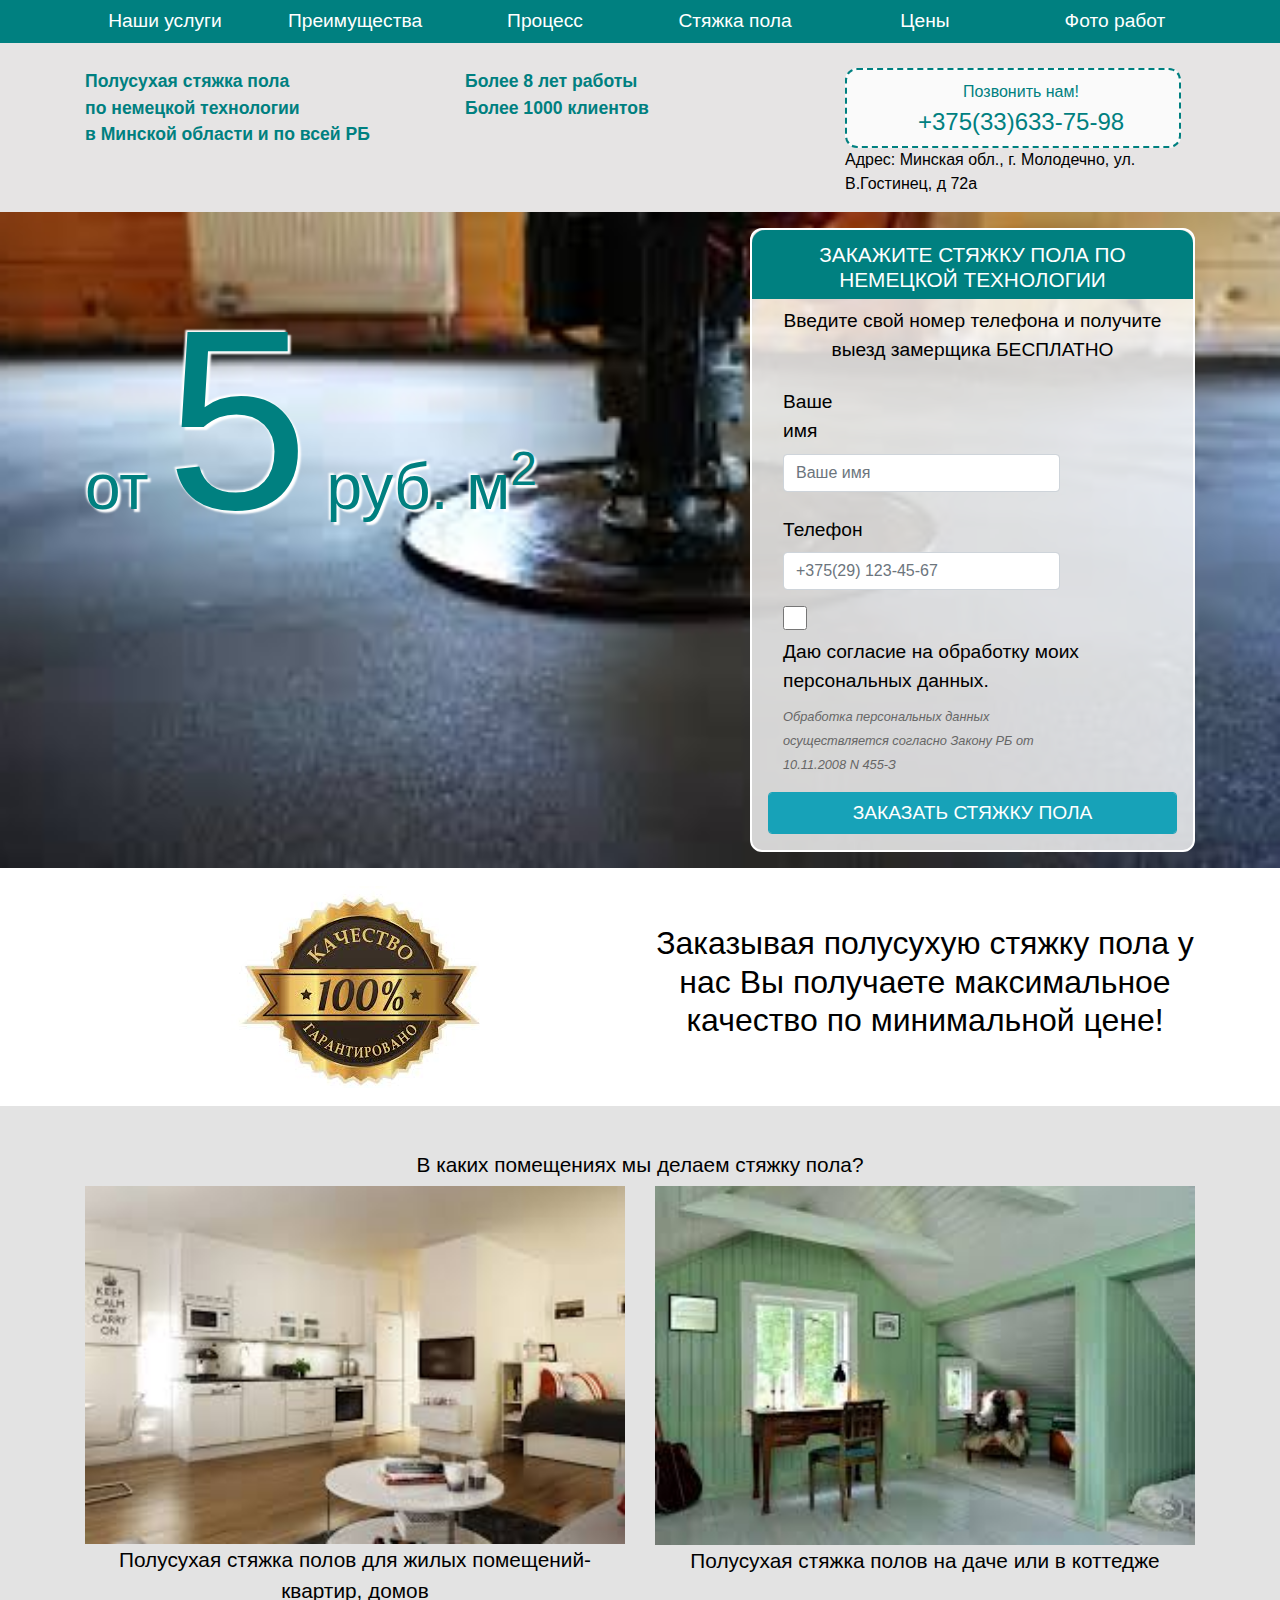
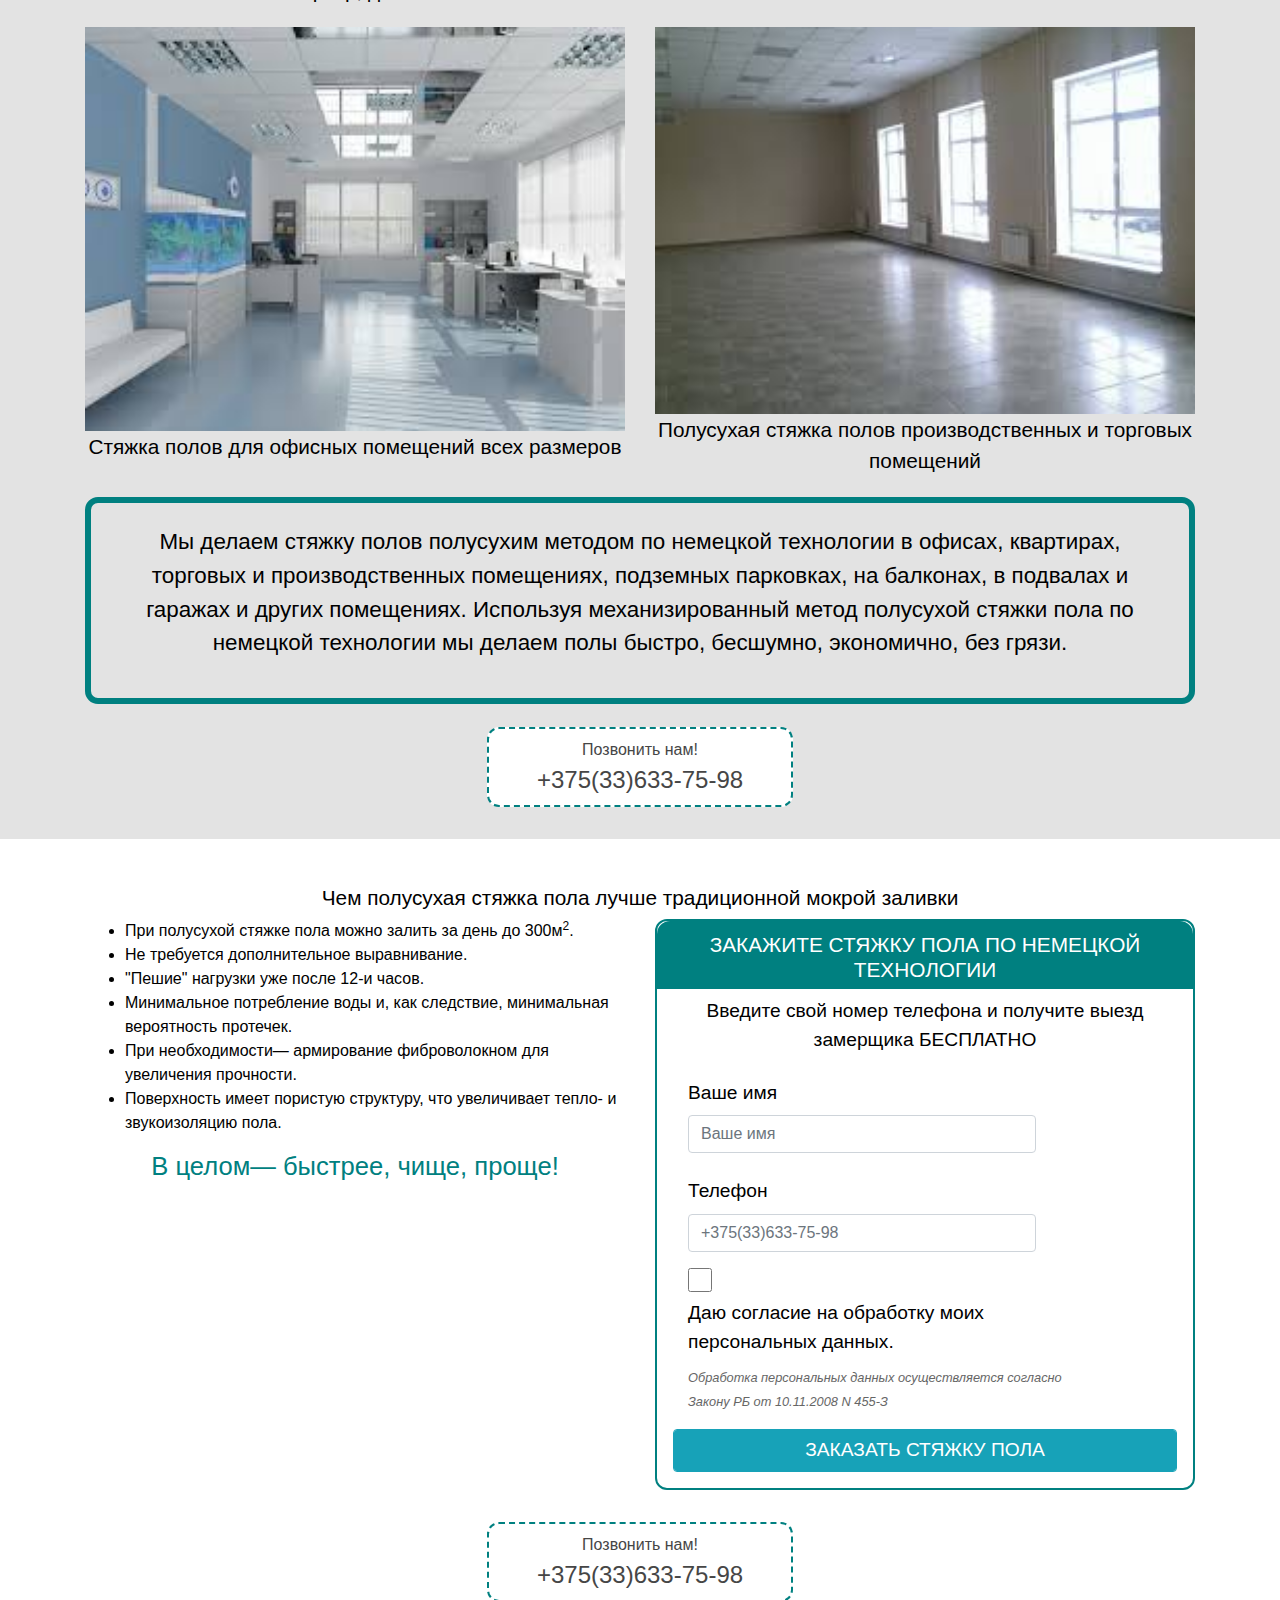
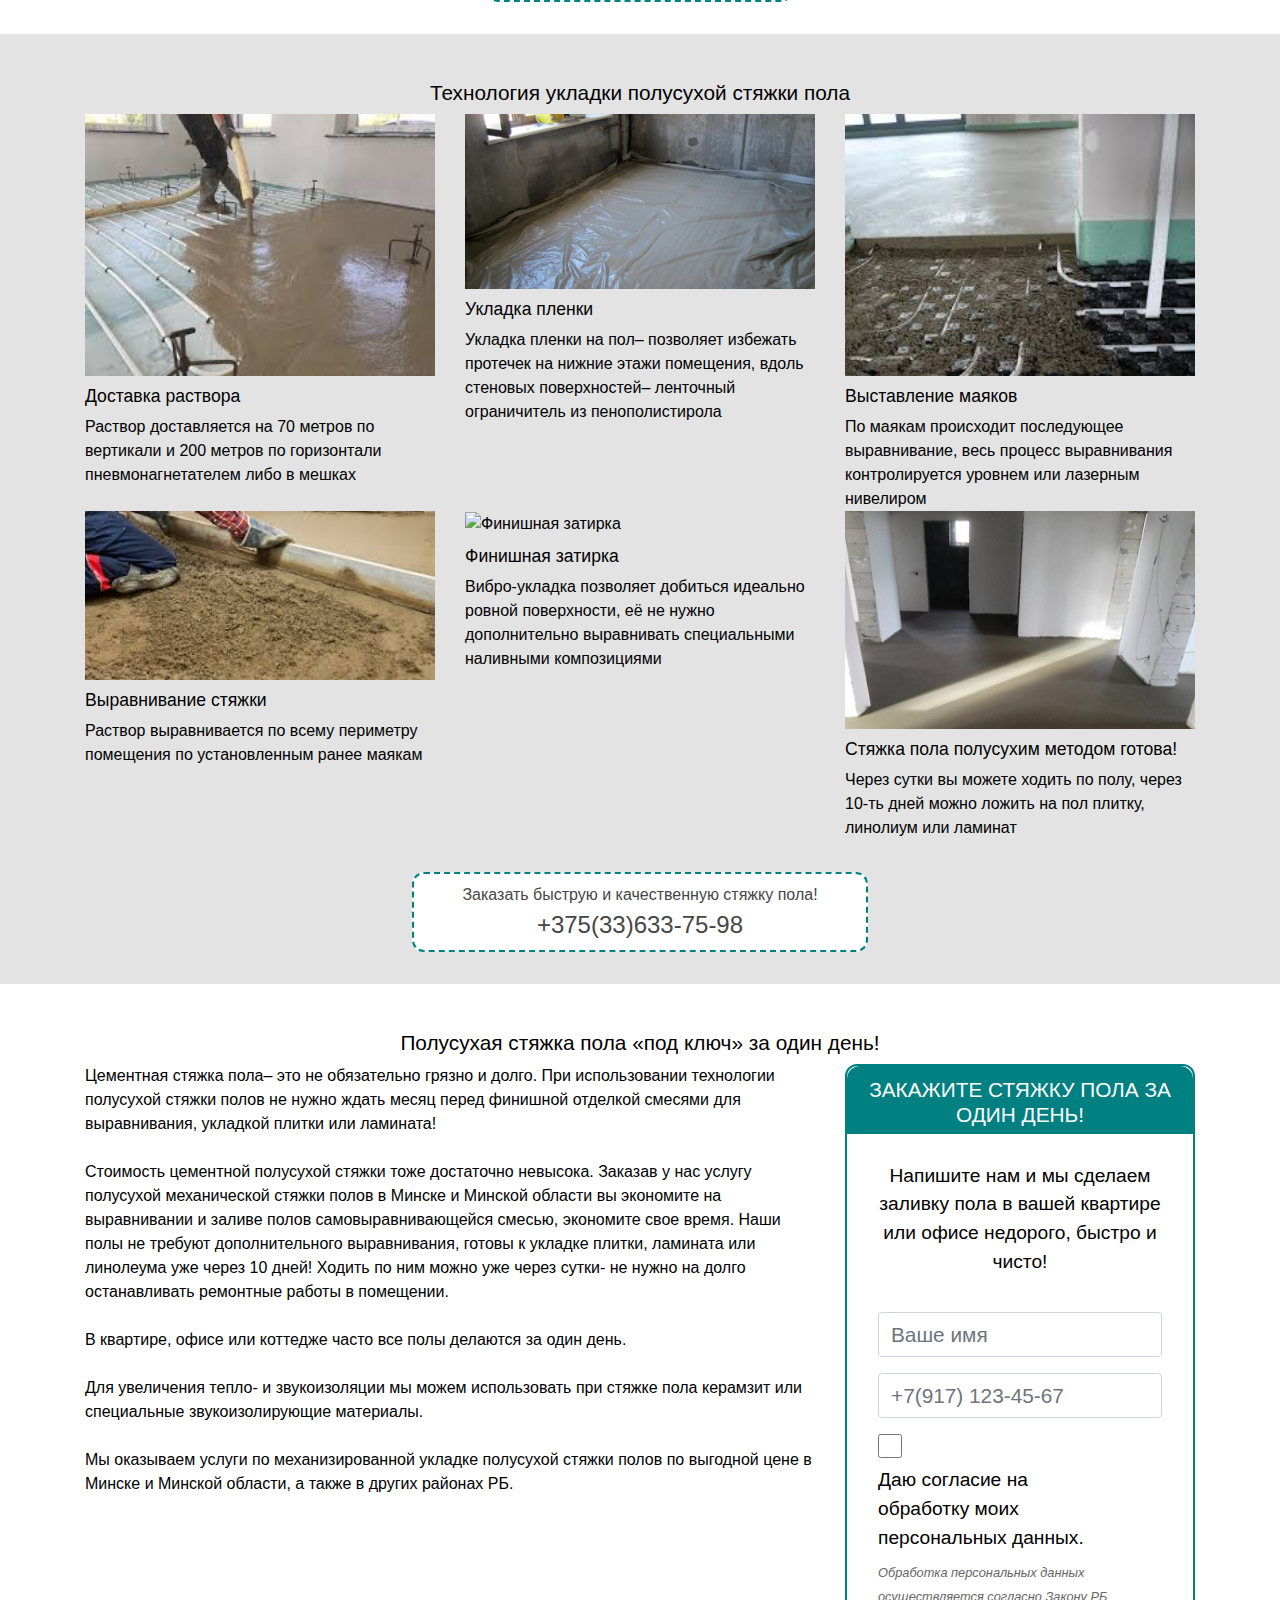
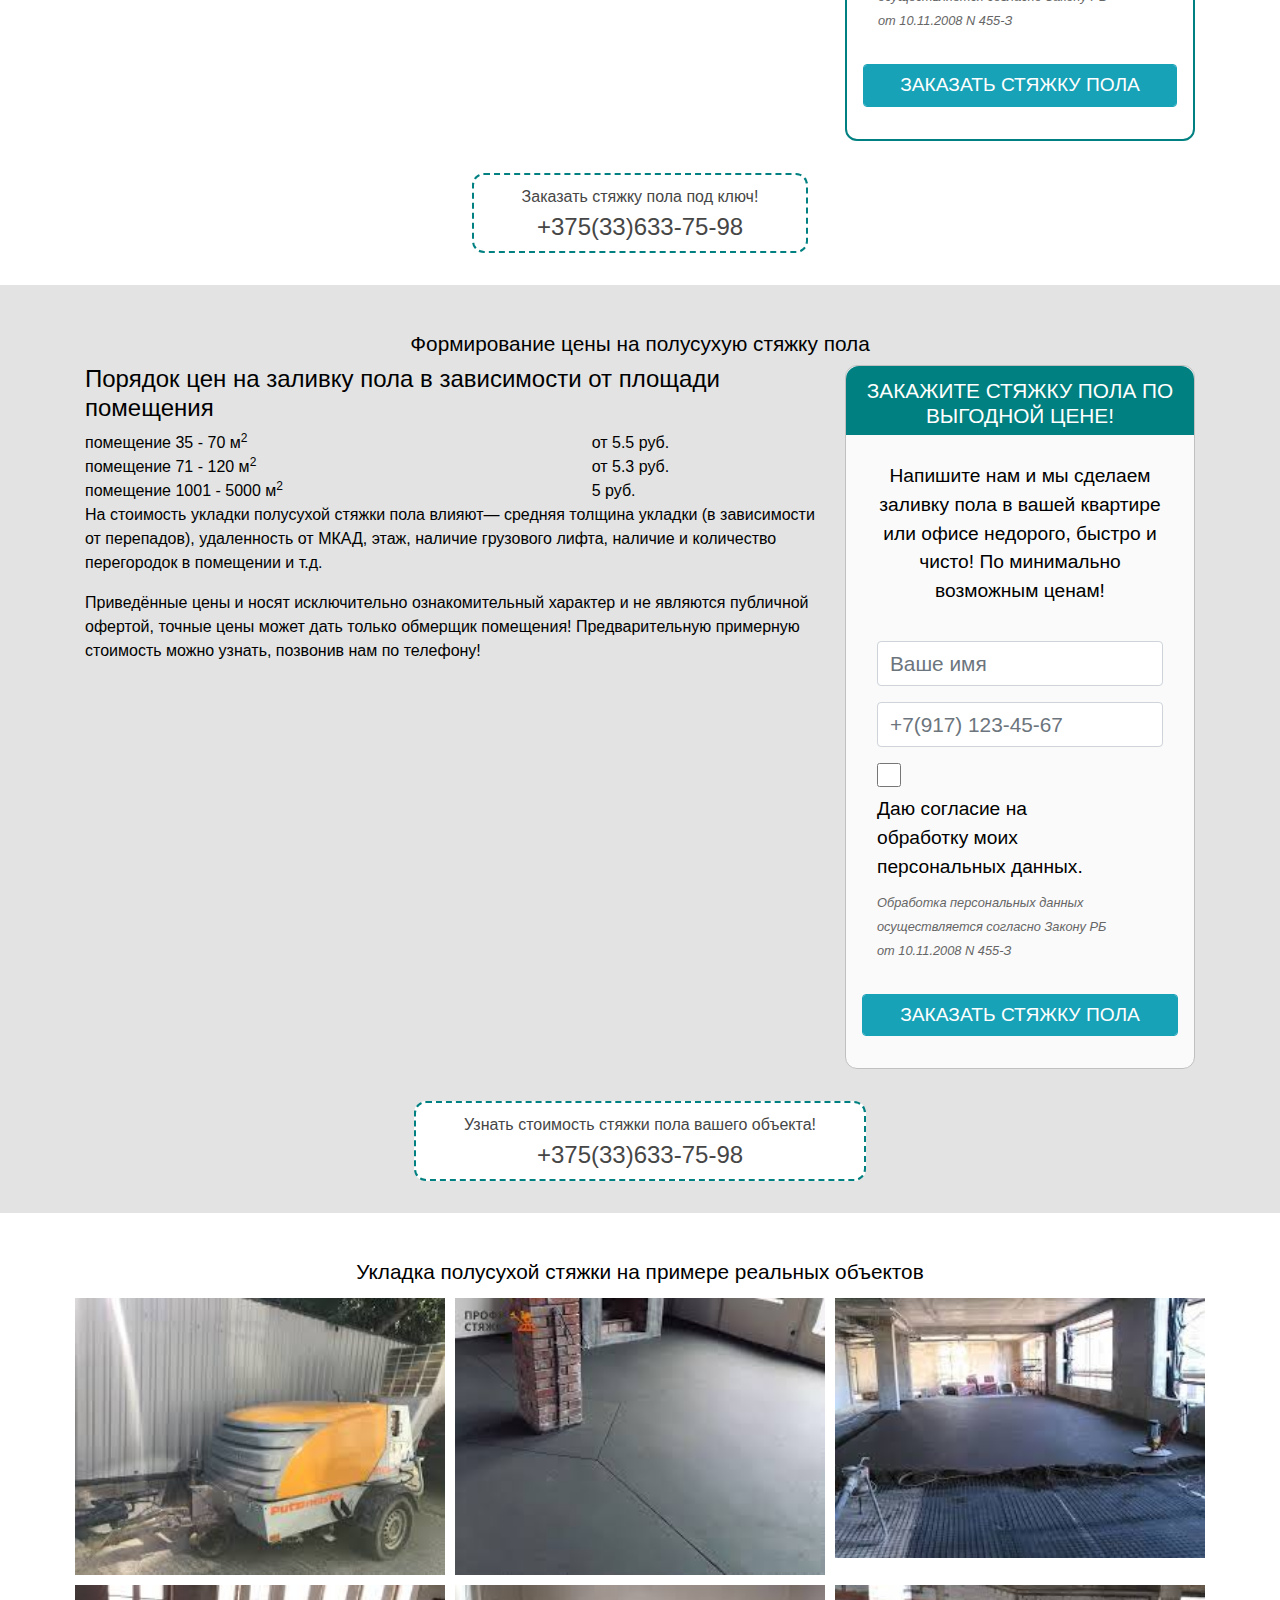
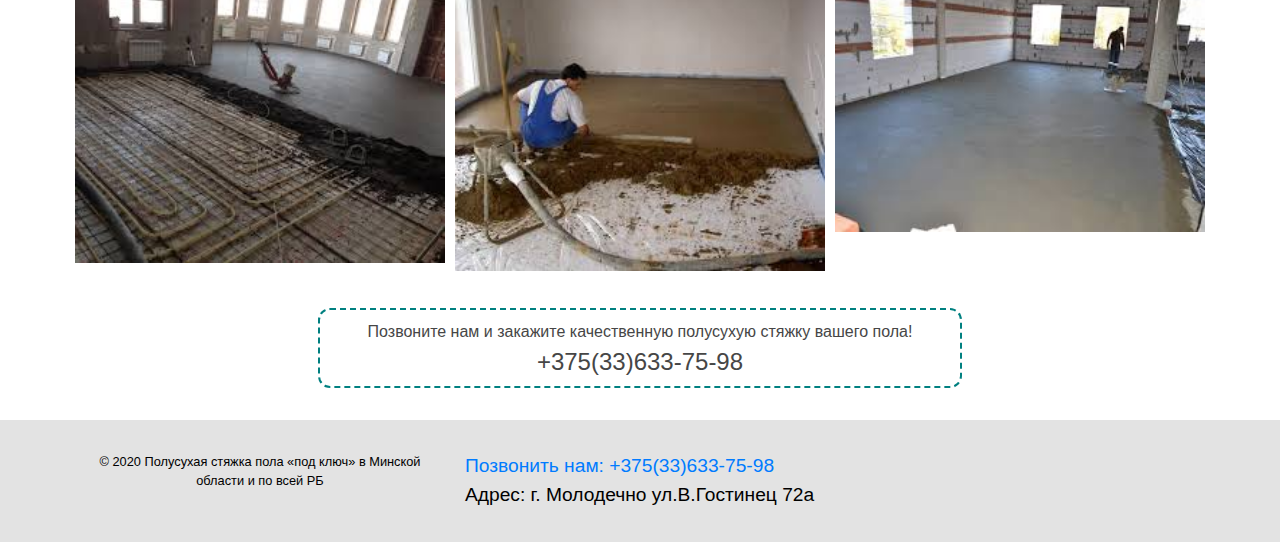
==== commit f66e29f9: "add" ====
--- a/project12/index.html
+++ b/project12/index.html
@@ -196,7 +196,7 @@
                 </div>
 
                 <div class="col-lg-6 col-md-6 col-sm-12 col-xs-12 text-center blok1imgdiv">
-                    <div class="bl1imdiv"><img src="img/ofice.jpg"
+                    <div class="bl1imdiv"><img src="img/Ofice.jpg"
                             title="Стяжка полов для офисных помещений всех размеров"
                             style="width: 100%; max-width: 600px;"></div>
                     <div class="bl1texdiv">Стяжка полов для офисных помещений всех размеров</div>
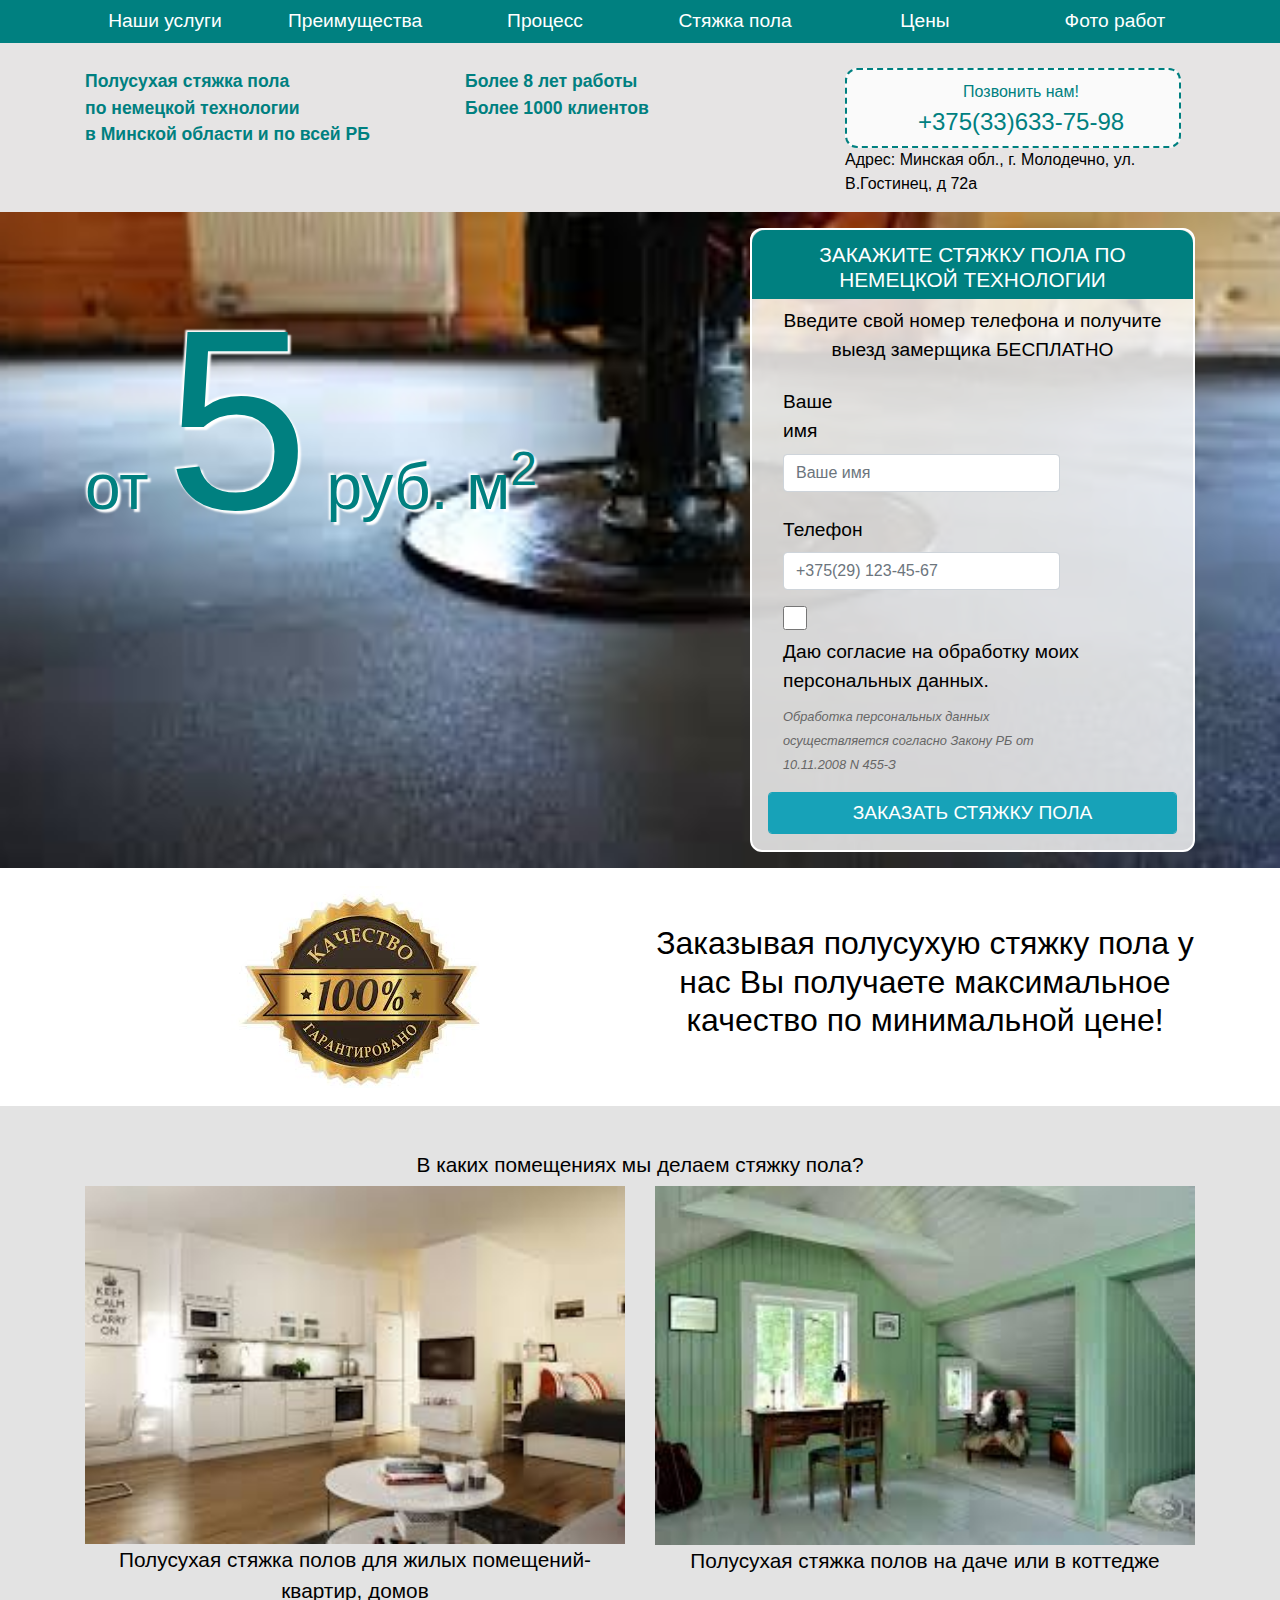
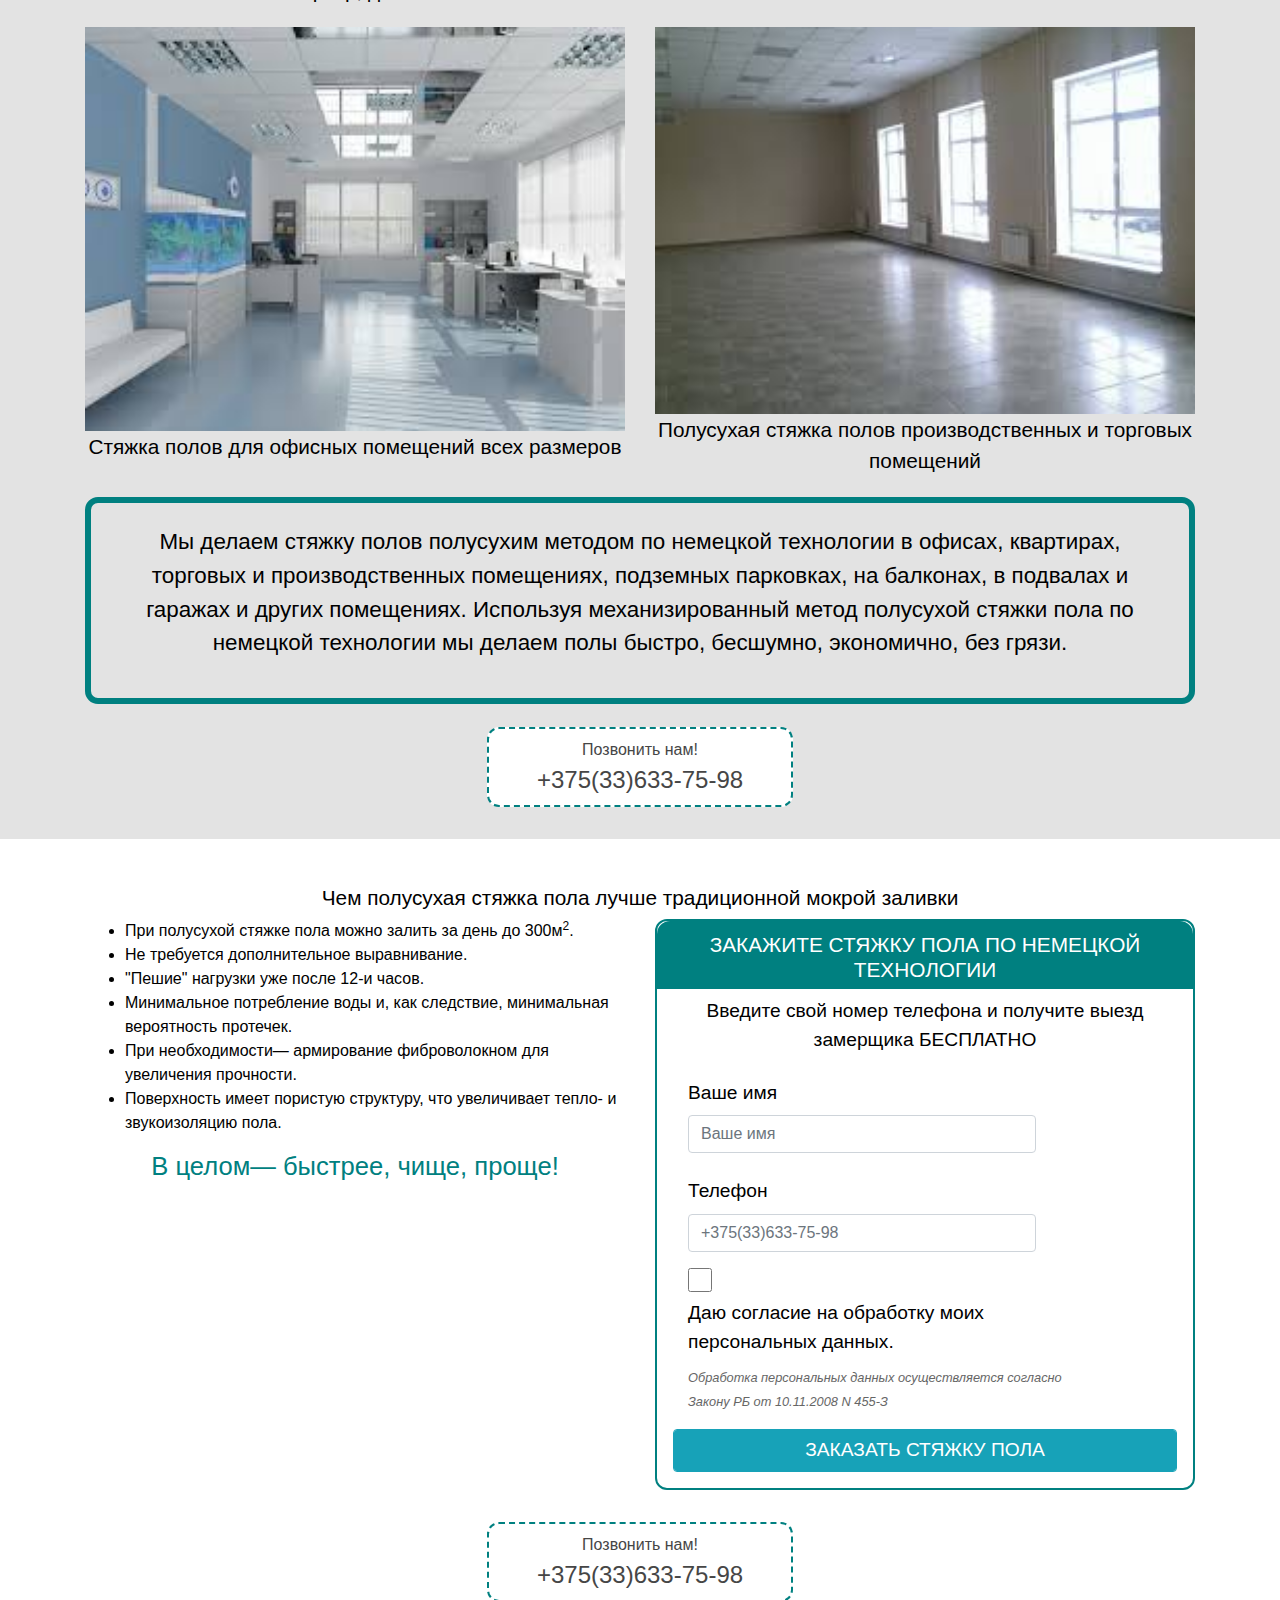
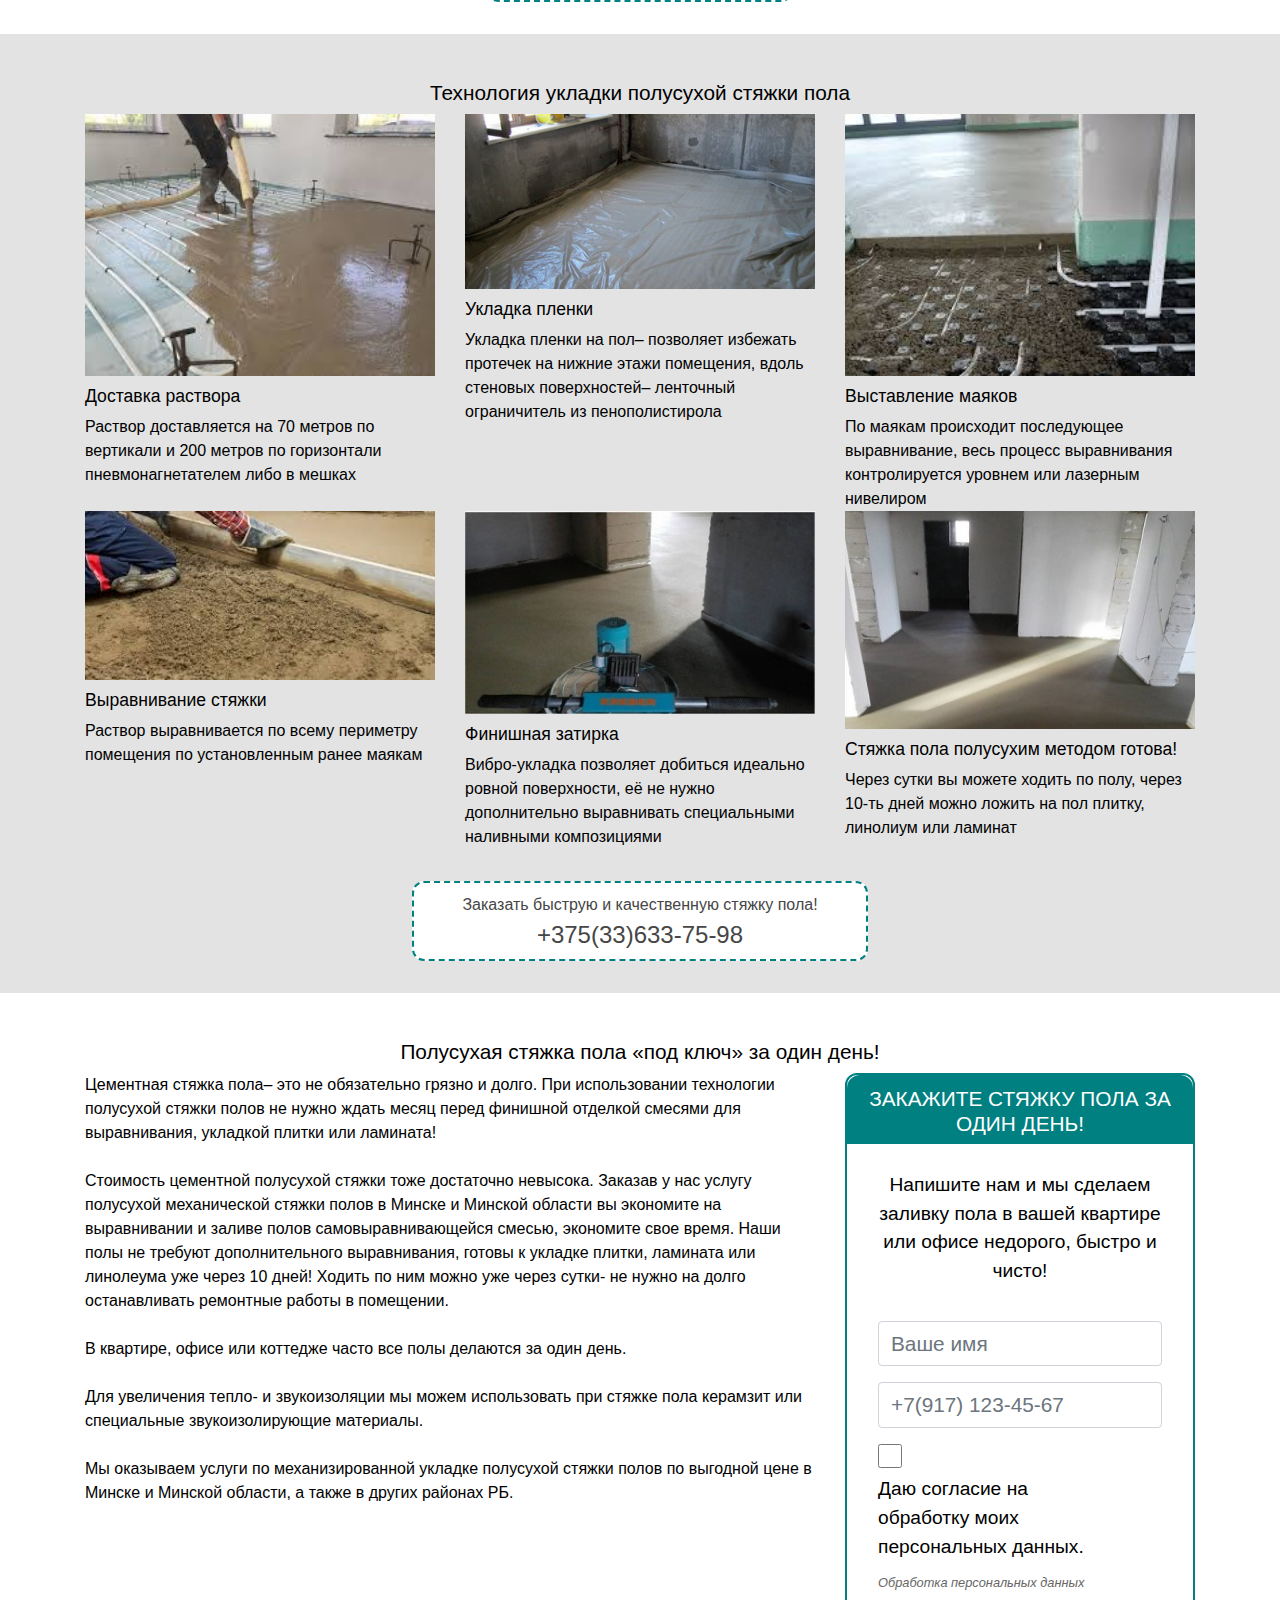
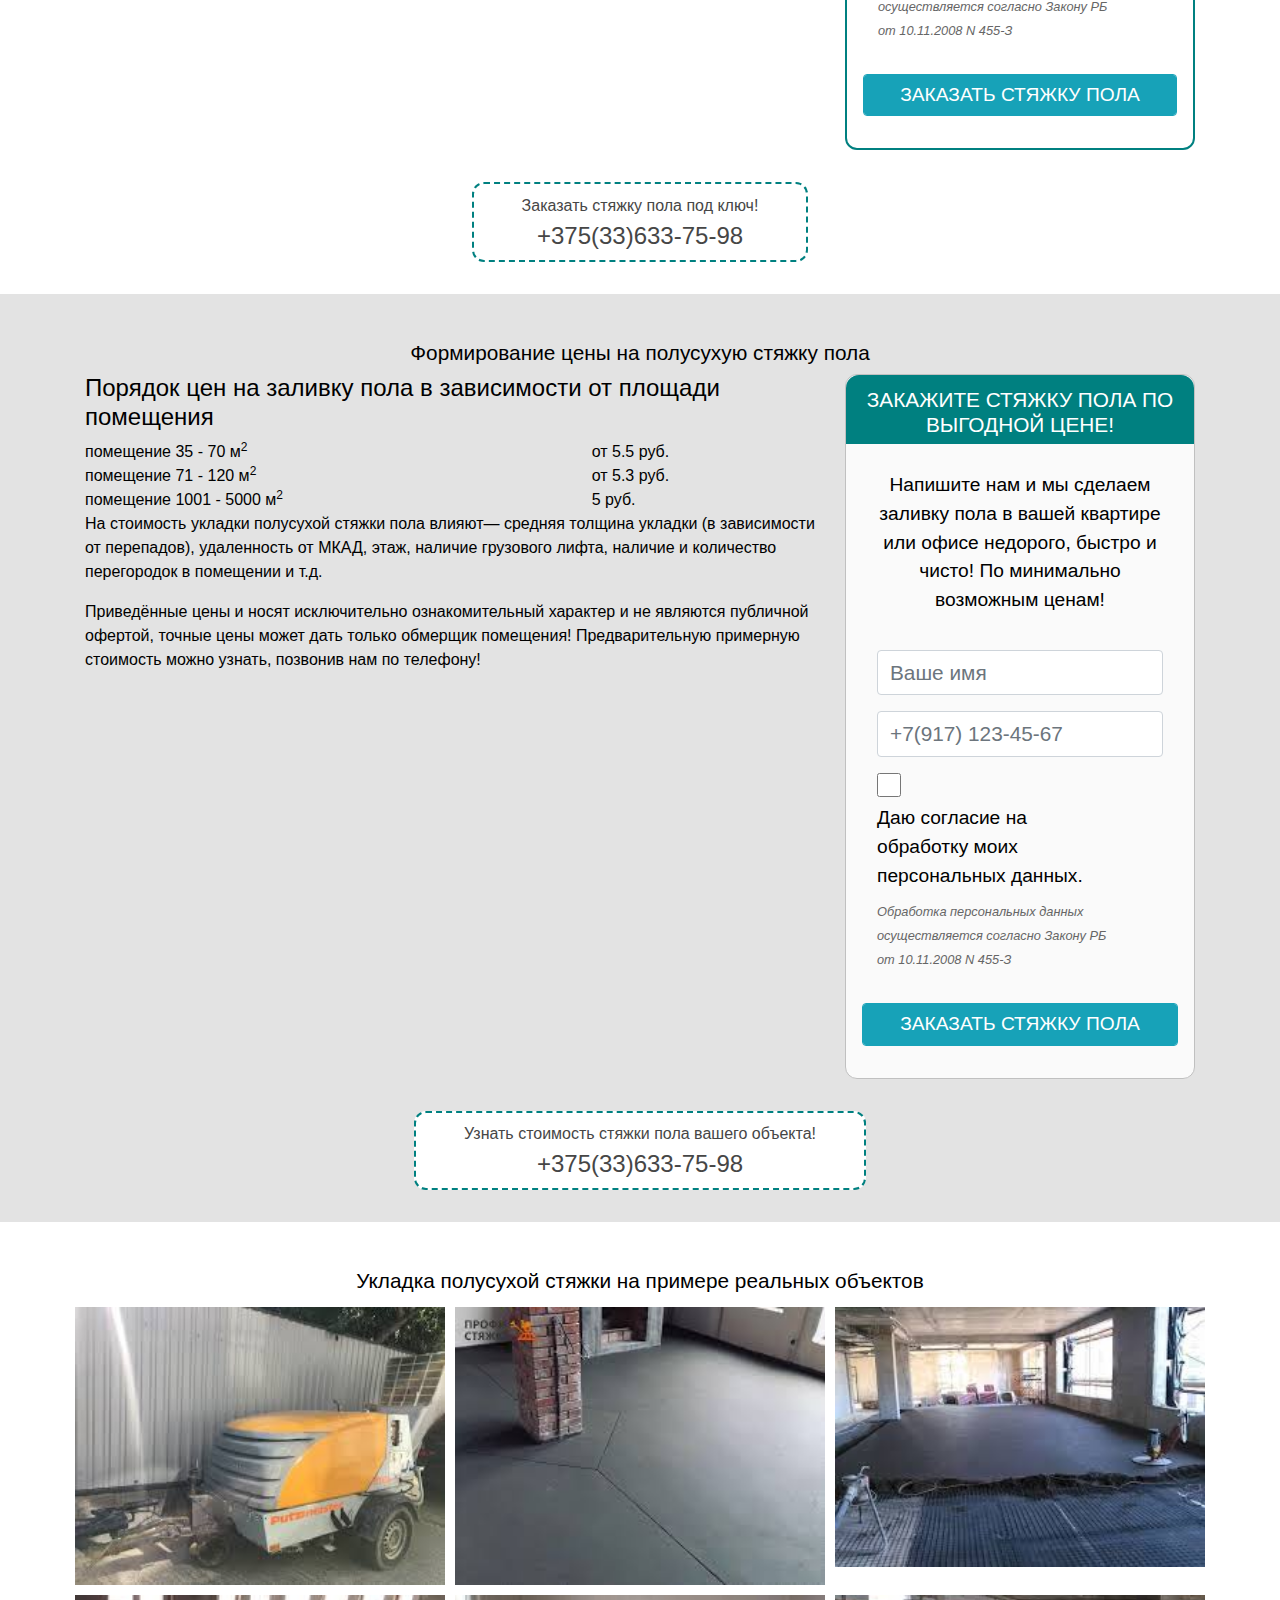
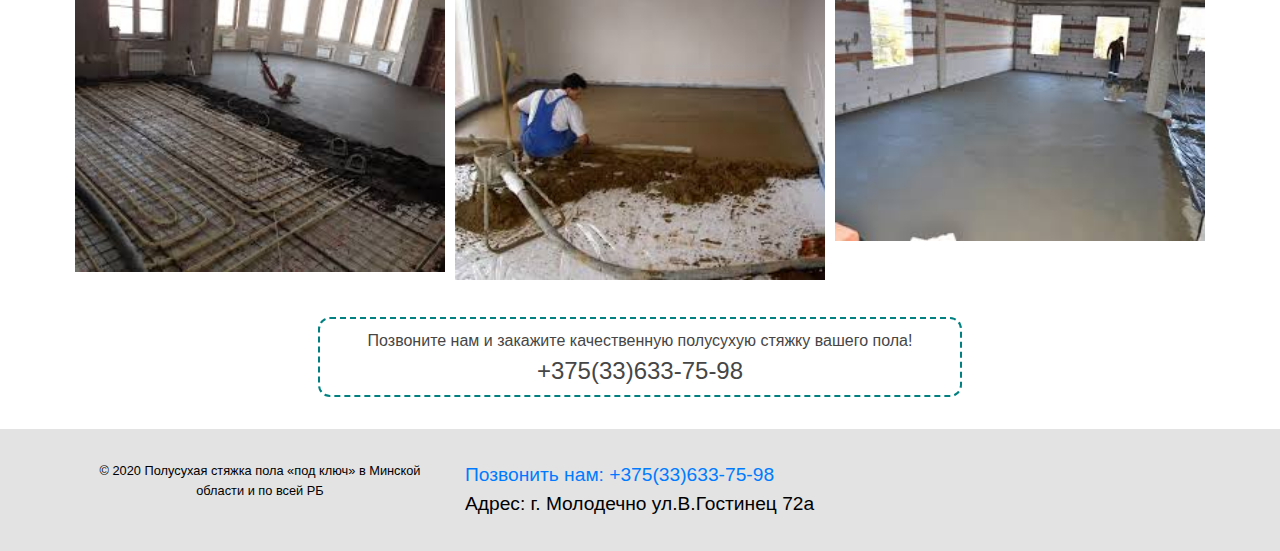
==== commit 63c66143: "change in project12/index.html" ====
--- a/project12/index.html
+++ b/project12/index.html
@@ -409,7 +409,7 @@
 
                 <div class="col-lg-4 col-md-4 col-sm-6 col-xs-12 fff">
                     <div class="bl3one">
-                        <div class="bl3imdiv"><img src="img/IMG21.jpg" title="Финишная затирка"
+                        <div class="bl3imdiv"><img src="img/img21.jpg" title="Финишная затирка"
                                 style="width: 100%; max-width: 800px;"></div>
                         <div class="blok3nazv">
                             <h3>Финишная затирка</h3>
